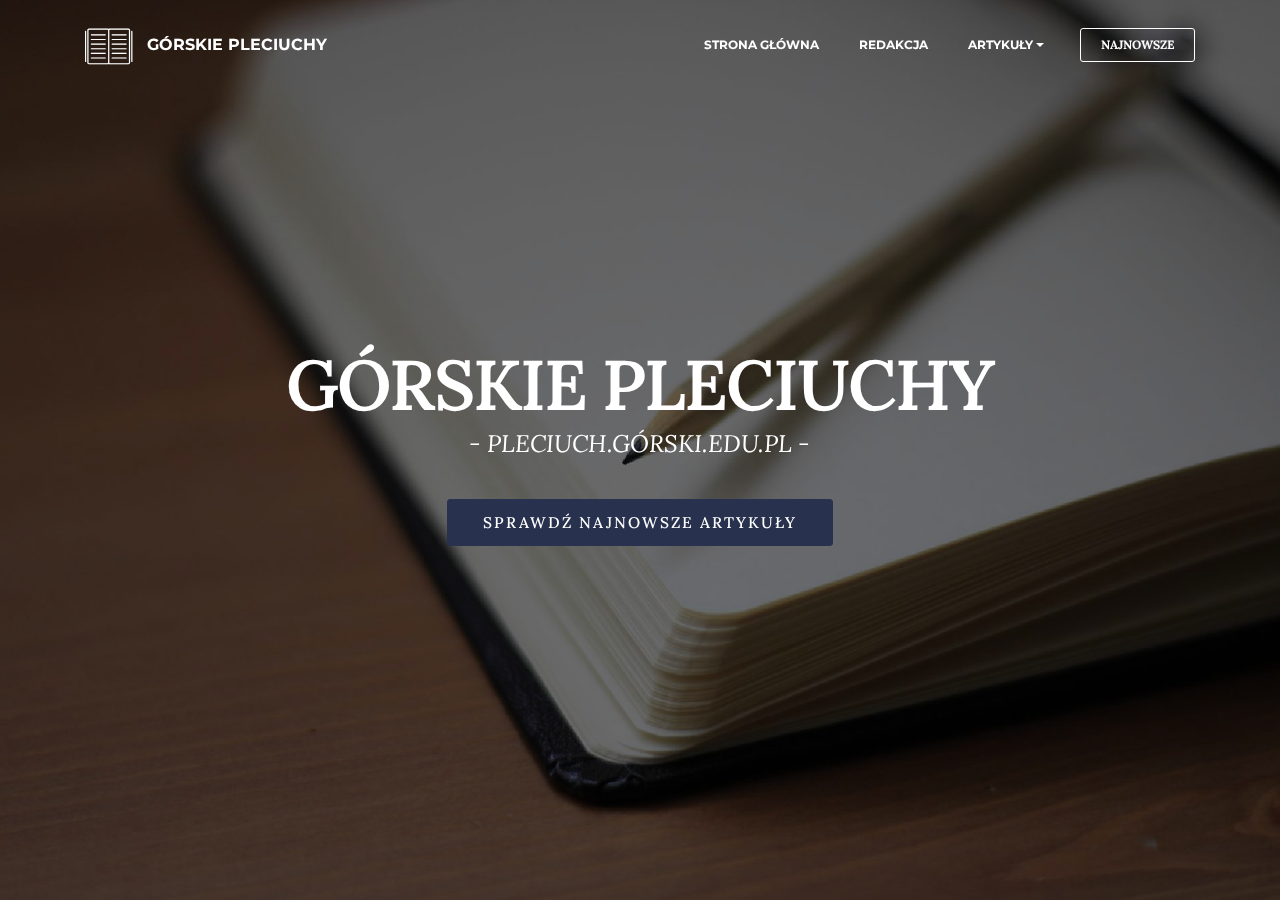
==== index.html @ 2f86f5f8 "create github pages" ====
<!DOCTYPE html>
<html>
<head>
  <!-- Site made with Mobirise Website Builder v3.11.1, https://mobirise.com -->
  <meta charset="UTF-8">
  <meta http-equiv="X-UA-Compatible" content="IE=edge">
  <meta name="generator" content="Mobirise v3.11.1, mobirise.com">
  <meta name="viewport" content="width=device-width, initial-scale=1">
  <link rel="shortcut icon" href="assets/images/kjnkj-okadka-128x181.png" type="image/x-icon">
  <meta name="description" content="">
  <title>Górskie Pleciuchy</title>
  <link rel="stylesheet" href="https://fonts.googleapis.com/css?family=Lora:400,700,400italic,700italic&amp;subset=latin">
  <link rel="stylesheet" href="https://fonts.googleapis.com/css?family=Montserrat:400,700">
  <link rel="stylesheet" href="https://fonts.googleapis.com/css?family=Raleway:100,100i,200,200i,300,300i,400,400i,500,500i,600,600i,700,700i,800,800i,900,900i">
  <link rel="stylesheet" href="assets/bootstrap-material-design-font/css/material.css">
  <link rel="stylesheet" href="assets/et-line-font-plugin/style.css">
  <link rel="stylesheet" href="assets/tether/tether.min.css">
  <link rel="stylesheet" href="assets/bootstrap/css/bootstrap.min.css">
  <link rel="stylesheet" href="assets/dropdown/css/style.css">
  <link rel="stylesheet" href="assets/animate.css/animate.min.css">
  <link rel="stylesheet" href="assets/theme/css/style.css">
  <link rel="stylesheet" href="assets/mobirise/css/mbr-additional.css" type="text/css">
  
  
  
</head>
<body>
<section id="menu-0">

    <nav class="navbar navbar-dropdown bg-color transparent navbar-fixed-top">
        <div class="container">

            <div class="mbr-table">
                <div class="mbr-table-cell">

                    <div class="navbar-brand">
                        <a href="index.html" class="etl-icon icon-book-open mbr-iconfont mbr-iconfont-menu navbar-logo"></a>
                        <a class="navbar-caption" href="index.html">GÓRSKIE PLECIUCHY</a>
                    </div>

                </div>
                <div class="mbr-table-cell">

                    <button class="navbar-toggler pull-xs-right hidden-md-up" type="button" data-toggle="collapse" data-target="#exCollapsingNavbar">
                        <div class="hamburger-icon"></div>
                    </button>

                    <ul class="nav-dropdown collapse pull-xs-right nav navbar-nav navbar-toggleable-sm" id="exCollapsingNavbar"><li class="nav-item"><a class="nav-link link" href="index.html">STRONA GŁÓWNA</a></li><li class="nav-item"><a class="nav-link link" href="index.html">REDAKCJA</a></li><li class="nav-item dropdown open"><a class="nav-link link dropdown-toggle" href="https://mobirise.com/" data-toggle="dropdown-submenu" aria-expanded="true">ARTYKUŁY</a><div class="dropdown-menu"><div class="dropdown open"><a class="dropdown-item dropdown-toggle" href="#" data-toggle="dropdown-submenu" aria-expanded="true">2017</a><div class="dropdown-menu dropdown-submenu"><a class="dropdown-item" href="styczen-2017.html">STYCZEŃ</a><a class="dropdown-item" href="kwiecien-2017.html">KWIECIEŃ</a></div></div></div></li><li class="nav-item nav-btn"><a class="nav-link btn btn-white btn-white-outline" href="kwiecien-2017.html">NAJNOWSZE</a></li></ul>
                    <button hidden="" class="navbar-toggler navbar-close" type="button" data-toggle="collapse" data-target="#exCollapsingNavbar">
                        <div class="close-icon"></div>
                    </button>

                </div>
            </div>

        </div>
    </nav>

</section>

<section class="engine"><a rel="external" href="https://mobirise.com">mobirise.com</a></section><section class="mbr-section mbr-section-hero mbr-section-full mbr-parallax-background mbr-after-navbar" id="header1-1" style="background-image: url(assets/images/mbr-1-2000x1333.jpg);">

    <div class="mbr-overlay" style="opacity: 0.5; background-color: rgb(0, 0, 0);"></div>

    <div class="mbr-table-cell">

        <div class="container">
            <div class="row">
                <div class="mbr-section col-md-10 col-md-offset-1 text-xs-center">

                    <h1 class="mbr-section-title display-1">GÓRSKIE PLECIUCHY</h1>
                    <p class="mbr-section-lead lead">- PLECIUCH.GÓRSKI.EDU.PL -</p>
                    <div class="mbr-section-btn"><a class="btn btn-lg btn-primary" href="kwiecien-2017.html">SPRAWDŹ NAJNOWSZE ARTYKUŁY</a> </div>
                </div>
            </div>
        </div>
    </div>

    

</section>


  <script src="assets/web/assets/jquery/jquery.min.js"></script>
  <script src="assets/tether/tether.min.js"></script>
  <script src="assets/bootstrap/js/bootstrap.min.js"></script>
  <script src="assets/smooth-scroll/SmoothScroll.js"></script>
  <script src="assets/dropdown/js/script.min.js"></script>
  <script src="assets/touchSwipe/jquery.touchSwipe.min.js"></script>
  <script src="assets/viewportChecker/jquery.viewportchecker.js"></script>
  <script src="assets/jarallax/jarallax.js"></script>
  <script src="assets/theme/js/script.js"></script>
  
  
  <input name="animation" type="hidden">
  </body>
</html>
---- assets/bootstrap-material-design-font/css/material.css ----
@font-face {
  font-family: 'Material-Design-Icons';
  src: url('../fonts/Material-Design-Icons.eot?3ocs8m');
  src: url('../fonts/Material-Design-Icons.eot?#iefix3ocs8m') format('embedded-opentype'), url('../fonts/Material-Design-Icons.woff?3ocs8m') format('woff'), url('../fonts/Material-Design-Icons.ttf?3ocs8m') format('truetype'), url('../fonts/Material-Design-Icons.svg?3ocs8m#Material-Design-Icons') format('svg');
  font-weight: normal;
  font-style: normal;
}
[class^="mdi-"],
[class*="mdi-"] {
  speak: none;
  display: inline-block;
  font-style: normal;
  font-variant:normal;
  font-weight:normal;
  /*font-size:24px;*/
  line-height:1;
  font-family:'Material-Design-Icons' !important;
  text-rendering: auto;
  
  -webkit-font-smoothing: antialiased;
  -moz-osx-font-smoothing: grayscale;
  -webkit-transform: translate(0, 0);
      -ms-transform: translate(0, 0);
          transform: translate(0, 0);
}
[class^="mdi-"]:before,
[class*="mdi-"]:before {
  display: inline-block;
  speak: none;
  text-decoration: inherit;
}
[class^="mdi-"].pull-left,
[class*="mdi-"].pull-left {
  margin-right: .3em;
}
[class^="mdi-"].pull-right,
[class*="mdi-"].pull-right {
  margin-left: .3em;
}
[class^="mdi-"].mdi-lg:before,
[class*="mdi-"].mdi-lg:before,
[class^="mdi-"].mdi-lg:after,
[class*="mdi-"].mdi-lg:after {
  font-size: 1.33333333em;
  line-height: 0.75em;
  vertical-align: -15%;
}
[class^="mdi-"].mdi-2x:before,
[class*="mdi-"].mdi-2x:before,
[class^="mdi-"].mdi-2x:after,
[class*="mdi-"].mdi-2x:after {
  font-size: 2em;
}
[class^="mdi-"].mdi-3x:before,
[class*="mdi-"].mdi-3x:before,
[class^="mdi-"].mdi-3x:after,
[class*="mdi-"].mdi-3x:after {
  font-size: 3em;
}
[class^="mdi-"].mdi-4x:before,
[class*="mdi-"].mdi-4x:before,
[class^="mdi-"].mdi-4x:after,
[class*="mdi-"].mdi-4x:after {
  font-size: 4em;
}
[class^="mdi-"].mdi-5x:before,
[class*="mdi-"].mdi-5x:before,
[class^="mdi-"].mdi-5x:after,
[class*="mdi-"].mdi-5x:after {
  font-size: 5em;
}
[class^="mdi-device-signal-cellular-"]:after,
[class^="mdi-device-battery-"]:after,
[class^="mdi-device-battery-charging-"]:after,
[class^="mdi-device-signal-cellular-connected-no-internet-"]:after,
[class^="mdi-device-signal-wifi-"]:after,
[class^="mdi-device-signal-wifi-statusbar-not-connected"]:after,
.mdi-device-network-wifi:after {
  opacity: .3;
  position: absolute;
  left: 0;
  top: 0;
  z-index: 1;
  display: inline-block;
  speak: none;
  text-decoration: inherit;
}
[class^="mdi-device-signal-cellular-"]:after {
  content: "\e758";
}
[class^="mdi-device-battery-"]:after {
  content: "\e735";
}
[class^="mdi-device-battery-charging-"]:after {
  content: "\e733";
}
[class^="mdi-device-signal-cellular-connected-no-internet-"]:after {
  content: "\e75d";
}
[class^="mdi-device-signal-wifi-"]:after,
.mdi-device-network-wifi:after {
  content: "\e765";
}
[class^="mdi-device-signal-wifi-statusbasr-not-connected"]:after {
  content: "\e8f7";
}
.mdi-device-signal-cellular-off:after,
.mdi-device-signal-cellular-null:after,
.mdi-device-signal-cellular-no-sim:after,
.mdi-device-signal-wifi-off:after,
.mdi-device-signal-wifi-4-bar:after,
.mdi-device-signal-cellular-4-bar:after,
.mdi-device-battery-alert:after,
.mdi-device-signal-cellular-connected-no-internet-4-bar:after,
.mdi-device-battery-std:after,
.mdi-device-battery-full .mdi-device-battery-unknown:after {
  content: "";
}
.mdi-fw {
  width: 1.28571429em;
  text-align: center;
}
.mdi-ul {
  padding-left: 0;
  margin-left: 2.14285714em;
  list-style-type: none;
}
.mdi-ul > li {
  position: relative;
}
.mdi-li {
  position: absolute;
  left: -2.14285714em;
  width: 2.14285714em;
  top: 0.14285714em;
  text-align: center;
}
.mdi-li.mdi-lg {
  left: -1.85714286em;
}
.mdi-border {
  padding: .2em .25em .15em;
  border: solid 0.08em #eeeeee;
  border-radius: .1em;
}
.mdi-spin {
  -webkit-animation: mdi-spin 2s infinite linear;
  animation: mdi-spin 2s infinite linear;
  -webkit-transform-origin: 50% 50%;
  -ms-transform-origin: 50% 50%;
      transform-origin: 50% 50%;
}
.mdi-pulse {
  -webkit-animation: mdi-spin 1s steps(8) infinite;
  animation: mdi-spin 1s steps(8) infinite;
  -webkit-transform-origin: 50% 50%;
  -ms-transform-origin: 50% 50%;
      transform-origin: 50% 50%;
}
@-webkit-keyframes mdi-spin {
  0% {
    -webkit-transform: rotate(0deg);
    transform: rotate(0deg);
  }
  100% {
    -webkit-transform: rotate(359deg);
    transform: rotate(359deg);
  }
}
@keyframes mdi-spin {
  0% {
    -webkit-transform: rotate(0deg);
    transform: rotate(0deg);
  }
  100% {
    -webkit-transform: rotate(359deg);
    transform: rotate(359deg);
  }
}
.mdi-rotate-90 {
  filter: progid:DXImageTransform.Microsoft.BasicImage(rotation=1);
  -webkit-transform: rotate(90deg);
  -ms-transform: rotate(90deg);
  transform: rotate(90deg);
}
.mdi-rotate-180 {
  filter: progid:DXImageTransform.Microsoft.BasicImage(rotation=2);
  -webkit-transform: rotate(180deg);
  -ms-transform: rotate(180deg);
  transform: rotate(180deg);
}
.mdi-rotate-270 {
  filter: progid:DXImageTransform.Microsoft.BasicImage(rotation=3);
  -webkit-transform: rotate(270deg);
  -ms-transform: rotate(270deg);
  transform: rotate(270deg);
}
.mdi-flip-horizontal {
  filter: progid:DXImageTransform.Microsoft.BasicImage(rotation=0, mirror=1);
  -webkit-transform: scale(-1, 1);
  -ms-transform: scale(-1, 1);
  transform: scale(-1, 1);
}
.mdi-flip-vertical {
  filter: progid:DXImageTransform.Microsoft.BasicImage(rotation=2, mirror=1);
  -webkit-transform: scale(1, -1);
  -ms-transform: scale(1, -1);
  transform: scale(1, -1);
}
:root .mdi-rotate-90,
:root .mdi-rotate-180,
:root .mdi-rotate-270,
:root .mdi-flip-horizontal,
:root .mdi-flip-vertical {
  -webkit-filter: none;
          filter: none;
}
.mdi-stack {
  position: relative;
  display: inline-block;
  width: 2em;
  height: 2em;
  line-height: 2em;
  vertical-align: middle;
}
.mdi-stack-1x,
.mdi-stack-2x {
  position: absolute;
  left: 0;
  width: 100%;
  text-align: center;
}
.mdi-stack-1x {
  line-height: inherit;
}
.mdi-stack-2x {
  font-size: 2em;
}
.mdi-inverse {
  color: #ffffff;
}
/* Start Icons */
.mdi-action-3d-rotation:before {
  content: "\e600";
}
.mdi-action-accessibility:before {
  content: "\e601";
}
.mdi-action-account-balance-wallet:before {
  content: "\e602";
}
.mdi-action-account-balance:before {
  content: "\e603";
}
.mdi-action-account-box:before {
  content: "\e604";
}
.mdi-action-account-child:before {
  content: "\e605";
}
.mdi-action-account-circle:before {
  content: "\e606";
}
.mdi-action-add-shopping-cart:before {
  content: "\e607";
}
.mdi-action-alarm-add:before {
  content: "\e608";
}
.mdi-action-alarm-off:before {
  content: "\e609";
}
.mdi-action-alarm-on:before {
  content: "\e60a";
}
.mdi-action-alarm:before {
  content: "\e60b";
}
.mdi-action-android:before {
  content: "\e60c";
}
.mdi-action-announcement:before {
  content: "\e60d";
}
.mdi-action-aspect-ratio:before {
  content: "\e60e";
}
.mdi-action-assessment:before {
  content: "\e60f";
}
.mdi-action-assignment-ind:before {
  content: "\e610";
}
.mdi-action-assignment-late:before {
  content: "\e611";
}
.mdi-action-assignment-return:before {
  content: "\e612";
}
.mdi-action-assignment-returned:before {
  content: "\e613";
}
.mdi-action-assignment-turned-in:before {
  content: "\e614";
}
.mdi-action-assignment:before {
  content: "\e615";
}
.mdi-action-autorenew:before {
  content: "\e616";
}
.mdi-action-backup:before {
  content: "\e617";
}
.mdi-action-book:before {
  content: "\e618";
}
.mdi-action-bookmark-outline:before {
  content: "\e619";
}
.mdi-action-bookmark:before {
  content: "\e61a";
}
.mdi-action-bug-report:before {
  content: "\e61b";
}
.mdi-action-cached:before {
  content: "\e61c";
}
.mdi-action-check-circle:before {
  content: "\e61d";
}
.mdi-action-class:before {
  content: "\e61e";
}
.mdi-action-credit-card:before {
  content: "\e61f";
}
.mdi-action-dashboard:before {
  content: "\e620";
}
.mdi-action-delete:before {
  content: "\e621";
}
.mdi-action-description:before {
  content: "\e622";
}
.mdi-action-dns:before {
  content: "\e623";
}
.mdi-action-done-all:before {
  content: "\e624";
}
.mdi-action-done:before {
  content: "\e625";
}
.mdi-action-event:before {
  content: "\e626";
}
.mdi-action-exit-to-app:before {
  content: "\e627";
}
.mdi-action-explore:before {
  content: "\e628";
}
.mdi-action-extension:before {
  content: "\e629";
}
.mdi-action-face-unlock:before {
  content: "\e62a";
}
.mdi-action-favorite-outline:before {
  content: "\e62b";
}
.mdi-action-favorite:before {
  content: "\e62c";
}
.mdi-action-find-in-page:before {
  content: "\e62d";
}
.mdi-action-find-replace:before {
  content: "\e62e";
}
.mdi-action-flip-to-back:before {
  content: "\e62f";
}
.mdi-action-flip-to-front:before {
  content: "\e630";
}
.mdi-action-get-app:before {
  content: "\e631";
}
.mdi-action-grade:before {
  content: "\e632";
}
.mdi-action-group-work:before {
  content: "\e633";
}
.mdi-action-help:before {
  content: "\e634";
}
.mdi-action-highlight-remove:before {
  content: "\e635";
}
.mdi-action-history:before {
  content: "\e636";
}
.mdi-action-home:before {
  content: "\e637";
}
.mdi-action-https:before {
  content: "\e638";
}
.mdi-action-info-outline:before {
  content: "\e639";
}
.mdi-action-info:before {
  content: "\e63a";
}
.mdi-action-input:before {
  content: "\e63b";
}
.mdi-action-invert-colors:before {
  content: "\e63c";
}
.mdi-action-label-outline:before {
  content: "\e63d";
}
.mdi-action-label:before {
  content: "\e63e";
}
.mdi-action-language:before {
  content: "\e63f";
}
.mdi-action-launch:before {
  content: "\e640";
}
.mdi-action-list:before {
  content: "\e641";
}
.mdi-action-lock-open:before {
  content: "\e642";
}
.mdi-action-lock-outline:before {
  content: "\e643";
}
.mdi-action-lock:before {
  content: "\e644";
}
.mdi-action-loyalty:before {
  content: "\e645";
}
.mdi-action-markunread-mailbox:before {
  content: "\e646";
}
.mdi-action-note-add:before {
  content: "\e647";
}
.mdi-action-open-in-browser:before {
  content: "\e648";
}
.mdi-action-open-in-new:before {
  content: "\e649";
}
.mdi-action-open-with:before {
  content: "\e64a";
}
.mdi-action-pageview:before {
  content: "\e64b";
}
.mdi-action-payment:before {
  content: "\e64c";
}
.mdi-action-perm-camera-mic:before {
  content: "\e64d";
}
.mdi-action-perm-contact-cal:before {
  content: "\e64e";
}
.mdi-action-perm-data-setting:before {
  content: "\e64f";
}
.mdi-action-perm-device-info:before {
  content: "\e650";
}
.mdi-action-perm-identity:before {
  content: "\e651";
}
.mdi-action-perm-media:before {
  content: "\e652";
}
.mdi-action-perm-phone-msg:before {
  content: "\e653";
}
.mdi-action-perm-scan-wifi:before {
  content: "\e654";
}
.mdi-action-picture-in-picture:before {
  content: "\e655";
}
.mdi-action-polymer:before {
  content: "\e656";
}
.mdi-action-print:before {
  content: "\e657";
}
.mdi-action-query-builder:before {
  content: "\e658";
}
.mdi-action-question-answer:before {
  content: "\e659";
}
.mdi-action-receipt:before {
  content: "\e65a";
}
.mdi-action-redeem:before {
  content: "\e65b";
}
.mdi-action-reorder:before {
  content: "\e65c";
}
.mdi-action-report-problem:before {
  content: "\e65d";
}
.mdi-action-restore:before {
  content: "\e65e";
}
.mdi-action-room:before {
  content: "\e65f";
}
.mdi-action-schedule:before {
  content: "\e660";
}
.mdi-action-search:before {
  content: "\e661";
}
.mdi-action-settings-applications:before {
  content: "\e662";
}
.mdi-action-settings-backup-restore:before {
  content: "\e663";
}
.mdi-action-settings-bluetooth:before {
  content: "\e664";
}
.mdi-action-settings-cell:before {
  content: "\e665";
}
.mdi-action-settings-display:before {
  content: "\e666";
}
.mdi-action-settings-ethernet:before {
  content: "\e667";
}
.mdi-action-settings-input-antenna:before {
  content: "\e668";
}
.mdi-action-settings-input-component:before {
  content: "\e669";
}
.mdi-action-settings-input-composite:before {
  content: "\e66a";
}
.mdi-action-settings-input-hdmi:before {
  content: "\e66b";
}
.mdi-action-settings-input-svideo:before {
  content: "\e66c";
}
.mdi-action-settings-overscan:before {
  content: "\e66d";
}
.mdi-action-settings-phone:before {
  content: "\e66e";
}
.mdi-action-settings-power:before {
  content: "\e66f";
}
.mdi-action-settings-remote:before {
  content: "\e670";
}
.mdi-action-settings-voice:before {
  content: "\e671";
}
.mdi-action-settings:before {
  content: "\e672";
}
.mdi-action-shop-two:before {
  content: "\e673";
}
.mdi-action-shop:before {
  content: "\e674";
}
.mdi-action-shopping-basket:before {
  content: "\e675";
}
.mdi-action-shopping-cart:before {
  content: "\e676";
}
.mdi-action-speaker-notes:before {
  content: "\e677";
}
.mdi-action-spellcheck:before {
  content: "\e678";
}
.mdi-action-star-rate:before {
  content: "\e679";
}
.mdi-action-stars:before {
  content: "\e67a";
}
.mdi-action-store:before {
  content: "\e67b";
}
.mdi-action-subject:before {
  content: "\e67c";
}
.mdi-action-supervisor-account:before {
  content: "\e67d";
}
.mdi-action-swap-horiz:before {
  content: "\e67e";
}
.mdi-action-swap-vert-circle:before {
  content: "\e67f";
}
.mdi-action-swap-vert:before {
  content: "\e680";
}
.mdi-action-system-update-tv:before {
  content: "\e681";
}
.mdi-action-tab-unselected:before {
  content: "\e682";
}
.mdi-action-tab:before {
  content: "\e683";
}
.mdi-action-theaters:before {
  content: "\e684";
}
.mdi-action-thumb-down:before {
  content: "\e685";
}
.mdi-action-thumb-up:before {
  content: "\e686";
}
.mdi-action-thumbs-up-down:before {
  content: "\e687";
}
.mdi-action-toc:before {
  content: "\e688";
}
.mdi-action-today:before {
  content: "\e689";
}
.mdi-action-track-changes:before {
  content: "\e68a";
}
.mdi-action-translate:before {
  content: "\e68b";
}
.mdi-action-trending-down:before {
  content: "\e68c";
}
.mdi-action-trending-neutral:before {
  content: "\e68d";
}
.mdi-action-trending-up:before {
  content: "\e68e";
}
.mdi-action-turned-in-not:before {
  content: "\e68f";
}
.mdi-action-turned-in:before {
  content: "\e690";
}
.mdi-action-verified-user:before {
  content: "\e691";
}
.mdi-action-view-agenda:before {
  content: "\e692";
}
.mdi-action-view-array:before {
  content: "\e693";
}
.mdi-action-view-carousel:before {
  content: "\e694";
}
.mdi-action-view-column:before {
  content: "\e695";
}
.mdi-action-view-day:before {
  content: "\e696";
}
.mdi-action-view-headline:before {
  content: "\e697";
}
.mdi-action-view-list:before {
  content: "\e698";
}
.mdi-action-view-module:before {
  content: "\e699";
}
.mdi-action-view-quilt:before {
  content: "\e69a";
}
.mdi-action-view-stream:before {
  content: "\e69b";
}
.mdi-action-view-week:before {
  content: "\e69c";
}
.mdi-action-visibility-off:before {
  content: "\e69d";
}
.mdi-action-visibility:before {
  content: "\e69e";
}
.mdi-action-wallet-giftcard:before {
  content: "\e69f";
}
.mdi-action-wallet-membership:before {
  content: "\e6a0";
}
.mdi-action-wallet-travel:before {
  content: "\e6a1";
}
.mdi-action-work:before {
  content: "\e6a2";
}
.mdi-alert-error:before {
  content: "\e6a3";
}
.mdi-alert-warning:before {
  content: "\e6a4";
}
.mdi-av-album:before {
  content: "\e6a5";
}
.mdi-av-closed-caption:before {
  content: "\e6a6";
}
.mdi-av-equalizer:before {
  content: "\e6a7";
}
.mdi-av-explicit:before {
  content: "\e6a8";
}
.mdi-av-fast-forward:before {
  content: "\e6a9";
}
.mdi-av-fast-rewind:before {
  content: "\e6aa";
}
.mdi-av-games:before {
  content: "\e6ab";
}
.mdi-av-hearing:before {
  content: "\e6ac";
}
.mdi-av-high-quality:before {
  content: "\e6ad";
}
.mdi-av-loop:before {
  content: "\e6ae";
}
.mdi-av-mic-none:before {
  content: "\e6af";
}
.mdi-av-mic-off:before {
  content: "\e6b0";
}
.mdi-av-mic:before {
  content: "\e6b1";
}
.mdi-av-movie:before {
  content: "\e6b2";
}
.mdi-av-my-library-add:before {
  content: "\e6b3";
}
.mdi-av-my-library-books:before {
  content: "\e6b4";
}
.mdi-av-my-library-music:before {
  content: "\e6b5";
}
.mdi-av-new-releases:before {
  content: "\e6b6";
}
.mdi-av-not-interested:before {
  content: "\e6b7";
}
.mdi-av-pause-circle-fill:before {
  content: "\e6b8";
}
.mdi-av-pause-circle-outline:before {
  content: "\e6b9";
}
.mdi-av-pause:before {
  content: "\e6ba";
}
.mdi-av-play-arrow:before {
  content: "\e6bb";
}
.mdi-av-play-circle-fill:before {
  content: "\e6bc";
}
.mdi-av-play-circle-outline:before {
  content: "\e6bd";
}
.mdi-av-play-shopping-bag:before {
  content: "\e6be";
}
.mdi-av-playlist-add:before {
  content: "\e6bf";
}
.mdi-av-queue-music:before {
  content: "\e6c0";
}
.mdi-av-queue:before {
  content: "\e6c1";
}
.mdi-av-radio:before {
  content: "\e6c2";
}
.mdi-av-recent-actors:before {
  content: "\e6c3";
}
.mdi-av-repeat-one:before {
  content: "\e6c4";
}
.mdi-av-repeat:before {
  content: "\e6c5";
}
.mdi-av-replay:before {
  content: "\e6c6";
}
.mdi-av-shuffle:before {
  content: "\e6c7";
}
.mdi-av-skip-next:before {
  content: "\e6c8";
}
.mdi-av-skip-previous:before {
  content: "\e6c9";
}
.mdi-av-snooze:before {
  content: "\e6ca";
}
.mdi-av-stop:before {
  content: "\e6cb";
}
.mdi-av-subtitles:before {
  content: "\e6cc";
}
.mdi-av-surround-sound:before {
  content: "\e6cd";
}
.mdi-av-timer:before {
  content: "\e6ce";
}
.mdi-av-video-collection:before {
  content: "\e6cf";
}
.mdi-av-videocam-off:before {
  content: "\e6d0";
}
.mdi-av-videocam:before {
  content: "\e6d1";
}
.mdi-av-volume-down:before {
  content: "\e6d2";
}
.mdi-av-volume-mute:before {
  content: "\e6d3";
}
.mdi-av-volume-off:before {
  content: "\e6d4";
}
.mdi-av-volume-up:before {
  content: "\e6d5";
}
.mdi-av-web:before {
  content: "\e6d6";
}
.mdi-communication-business:before {
  content: "\e6d7";
}
.mdi-communication-call-end:before {
  content: "\e6d8";
}
.mdi-communication-call-made:before {
  content: "\e6d9";
}
.mdi-communication-call-merge:before {
  content: "\e6da";
}
.mdi-communication-call-missed:before {
  content: "\e6db";
}
.mdi-communication-call-received:before {
  content: "\e6dc";
}
.mdi-communication-call-split:before {
  content: "\e6dd";
}
.mdi-communication-call:before {
  content: "\e6de";
}
.mdi-communication-chat:before {
  content: "\e6df";
}
.mdi-communication-clear-all:before {
  content: "\e6e0";
}
.mdi-communication-comment:before {
  content: "\e6e1";
}
.mdi-communication-contacts:before {
  content: "\e6e2";
}
.mdi-communication-dialer-sip:before {
  content: "\e6e3";
}
.mdi-communication-dialpad:before {
  content: "\e6e4";
}
.mdi-communication-dnd-on:before {
  content: "\e6e5";
}
.mdi-communication-email:before {
  content: "\e6e6";
}
.mdi-communication-forum:before {
  content: "\e6e7";
}
.mdi-communication-import-export:before {
  content: "\e6e8";
}
.mdi-communication-invert-colors-off:before {
  content: "\e6e9";
}
.mdi-communication-invert-colors-on:before {
  content: "\e6ea";
}
.mdi-communication-live-help:before {
  content: "\e6eb";
}
.mdi-communication-location-off:before {
  content: "\e6ec";
}
.mdi-communication-location-on:before {
  content: "\e6ed";
}
.mdi-communication-message:before {
  content: "\e6ee";
}
.mdi-communication-messenger:before {
  content: "\e6ef";
}
.mdi-communication-no-sim:before {
  content: "\e6f0";
}
.mdi-communication-phone:before {
  content: "\e6f1";
}
.mdi-communication-portable-wifi-off:before {
  content: "\e6f2";
}
.mdi-communication-quick-contacts-dialer:before {
  content: "\e6f3";
}
.mdi-communication-quick-contacts-mail:before {
  content: "\e6f4";
}
.mdi-communication-ring-volume:before {
  content: "\e6f5";
}
.mdi-communication-stay-current-landscape:before {
  content: "\e6f6";
}
.mdi-communication-stay-current-portrait:before {
  content: "\e6f7";
}
.mdi-communication-stay-primary-landscape:before {
  content: "\e6f8";
}
.mdi-communication-stay-primary-portrait:before {
  content: "\e6f9";
}
.mdi-communication-swap-calls:before {
  content: "\e6fa";
}
.mdi-communication-textsms:before {
  content: "\e6fb";
}
.mdi-communication-voicemail:before {
  content: "\e6fc";
}
.mdi-communication-vpn-key:before {
  content: "\e6fd";
}
.mdi-content-add-box:before {
  content: "\e6fe";
}
.mdi-content-add-circle-outline:before {
  content: "\e6ff";
}
.mdi-content-add-circle:before {
  content: "\e700";
}
.mdi-content-add:before {
  content: "\e701";
}
.mdi-content-archive:before {
  content: "\e702";
}
.mdi-content-backspace:before {
  content: "\e703";
}
.mdi-content-block:before {
  content: "\e704";
}
.mdi-content-clear:before {
  content: "\e705";
}
.mdi-content-content-copy:before {
  content: "\e706";
}
.mdi-content-content-cut:before {
  content: "\e707";
}
.mdi-content-content-paste:before {
  content: "\e708";
}
.mdi-content-create:before {
  content: "\e709";
}
.mdi-content-drafts:before {
  content: "\e70a";
}
.mdi-content-filter-list:before {
  content: "\e70b";
}
.mdi-content-flag:before {
  content: "\e70c";
}
.mdi-content-forward:before {
  content: "\e70d";
}
.mdi-content-gesture:before {
  content: "\e70e";
}
.mdi-content-inbox:before {
  content: "\e70f";
}
.mdi-content-link:before {
  content: "\e710";
}
.mdi-content-mail:before {
  content: "\e711";
}
.mdi-content-markunread:before {
  content: "\e712";
}
.mdi-content-redo:before {
  content: "\e713";
}
.mdi-content-remove-circle-outline:before {
  content: "\e714";
}
.mdi-content-remove-circle:before {
  content: "\e715";
}
.mdi-content-remove:before {
  content: "\e716";
}
.mdi-content-reply-all:before {
  content: "\e717";
}
.mdi-content-reply:before {
  content: "\e718";
}
.mdi-content-report:before {
  content: "\e719";
}
.mdi-content-save:before {
  content: "\e71a";
}
.mdi-content-select-all:before {
  content: "\e71b";
}
.mdi-content-send:before {
  content: "\e71c";
}
.mdi-content-sort:before {
  content: "\e71d";
}
.mdi-content-text-format:before {
  content: "\e71e";
}
.mdi-content-undo:before {
  content: "\e71f";
}
.mdi-editor-attach-file:before {
  content: "\e776";
}
.mdi-editor-attach-money:before {
  content: "\e777";
}
.mdi-editor-border-all:before {
  content: "\e778";
}
.mdi-editor-border-bottom:before {
  content: "\e779";
}
.mdi-editor-border-clear:before {
  content: "\e77a";
}
.mdi-editor-border-color:before {
  content: "\e77b";
}
.mdi-editor-border-horizontal:before {
  content: "\e77c";
}
.mdi-editor-border-inner:before {
  content: "\e77d";
}
.mdi-editor-border-left:before {
  content: "\e77e";
}
.mdi-editor-border-outer:before {
  content: "\e77f";
}
.mdi-editor-border-right:before {
  content: "\e780";
}
.mdi-editor-border-style:before {
  content: "\e781";
}
.mdi-editor-border-top:before {
  content: "\e782";
}
.mdi-editor-border-vertical:before {
  content: "\e783";
}
.mdi-editor-format-align-center:before {
  content: "\e784";
}
.mdi-editor-format-align-justify:before {
  content: "\e785";
}
.mdi-editor-format-align-left:before {
  content: "\e786";
}
.mdi-editor-format-align-right:before {
  content: "\e787";
}
.mdi-editor-format-bold:before {
  content: "\e788";
}
.mdi-editor-format-clear:before {
  content: "\e789";
}
.mdi-editor-format-color-fill:before {
  content: "\e78a";
}
.mdi-editor-format-color-reset:before {
  content: "\e78b";
}
.mdi-editor-format-color-text:before {
  content: "\e78c";
}
.mdi-editor-format-indent-decrease:before {
  content: "\e78d";
}
.mdi-editor-format-indent-increase:before {
  content: "\e78e";
}
.mdi-editor-format-italic:before {
  content: "\e78f";
}
.mdi-editor-format-line-spacing:before {
  content: "\e790";
}
.mdi-editor-format-list-bulleted:before {
  content: "\e791";
}
.mdi-editor-format-list-numbered:before {
  content: "\e792";
}
.mdi-editor-format-paint:before {
  content: "\e793";
}
.mdi-editor-format-quote:before {
  content: "\e794";
}
.mdi-editor-format-size:before {
  content: "\e795";
}
.mdi-editor-format-strikethrough:before {
  content: "\e796";
}
.mdi-editor-format-textdirection-l-to-r:before {
  content: "\e797";
}
.mdi-editor-format-textdirection-r-to-l:before {
  content: "\e798";
}
.mdi-editor-format-underline:before {
  content: "\e799";
}
.mdi-editor-functions:before {
  content: "\e79a";
}
.mdi-editor-insert-chart:before {
  content: "\e79b";
}
.mdi-editor-insert-comment:before {
  content: "\e79c";
}
.mdi-editor-insert-drive-file:before {
  content: "\e79d";
}
.mdi-editor-insert-emoticon:before {
  content: "\e79e";
}
.mdi-editor-insert-invitation:before {
  content: "\e79f";
}
.mdi-editor-insert-link:before {
  content: "\e7a0";
}
.mdi-editor-insert-photo:before {
  content: "\e7a1";
}
.mdi-editor-merge-type:before {
  content: "\e7a2";
}
.mdi-editor-mode-comment:before {
  content: "\e7a3";
}
.mdi-editor-mode-edit:before {
  content: "\e7a4";
}
.mdi-editor-publish:before {
  content: "\e7a5";
}
.mdi-editor-vertical-align-bottom:before {
  content: "\e7a6";
}
.mdi-editor-vertical-align-center:before {
  content: "\e7a7";
}
.mdi-editor-vertical-align-top:before {
  content: "\e7a8";
}
.mdi-editor-wrap-text:before {
  content: "\e7a9";
}
.mdi-file-attachment:before {
  content: "\e7aa";
}
.mdi-file-cloud-circle:before {
  content: "\e7ab";
}
.mdi-file-cloud-done:before {
  content: "\e7ac";
}
.mdi-file-cloud-download:before {
  content: "\e7ad";
}
.mdi-file-cloud-off:before {
  content: "\e7ae";
}
.mdi-file-cloud-queue:before {
  content: "\e7af";
}
.mdi-file-cloud-upload:before {
  content: "\e7b0";
}
.mdi-file-cloud:before {
  content: "\e7b1";
}
.mdi-file-file-download:before {
  content: "\e7b2";
}
.mdi-file-file-upload:before {
  content: "\e7b3";
}
.mdi-file-folder-open:before {
  content: "\e7b4";
}
.mdi-file-folder-shared:before {
  content: "\e7b5";
}
.mdi-file-folder:before {
  content: "\e7b6";
}
.mdi-device-access-alarm:before {
  content: "\e720";
}
.mdi-device-access-alarms:before {
  content: "\e721";
}
.mdi-device-access-time:before {
  content: "\e722";
}
.mdi-device-add-alarm:before {
  content: "\e723";
}
.mdi-device-airplanemode-off:before {
  content: "\e724";
}
.mdi-device-airplanemode-on:before {
  content: "\e725";
}
.mdi-device-battery-20:before {
  content: "\e726";
}
.mdi-device-battery-30:before {
  content: "\e727";
}
.mdi-device-battery-50:before {
  content: "\e728";
}
.mdi-device-battery-60:before {
  content: "\e729";
}
.mdi-device-battery-80:before {
  content: "\e72a";
}
.mdi-device-battery-90:before {
  content: "\e72b";
}
.mdi-device-battery-alert:before {
  content: "\e72c";
}
.mdi-device-battery-charging-20:before {
  content: "\e72d";
}
.mdi-device-battery-charging-30:before {
  content: "\e72e";
}
.mdi-device-battery-charging-50:before {
  content: "\e72f";
}
.mdi-device-battery-charging-60:before {
  content: "\e730";
}
.mdi-device-battery-charging-80:before {
  content: "\e731";
}
.mdi-device-battery-charging-90:before {
  content: "\e732";
}
.mdi-device-battery-charging-full:before {
  content: "\e733";
}
.mdi-device-battery-full:before {
  content: "\e734";
}
.mdi-device-battery-std:before {
  content: "\e735";
}
.mdi-device-battery-unknown:before {
  content: "\e736";
}
.mdi-device-bluetooth-connected:before {
  content: "\e737";
}
.mdi-device-bluetooth-disabled:before {
  content: "\e738";
}
.mdi-device-bluetooth-searching:before {
  content: "\e739";
}
.mdi-device-bluetooth:before {
  content: "\e73a";
}
.mdi-device-brightness-auto:before {
  content: "\e73b";
}
.mdi-device-brightness-high:before {
  content: "\e73c";
}
.mdi-device-brightness-low:before {
  content: "\e73d";
}
.mdi-device-brightness-medium:before {
  content: "\e73e";
}
.mdi-device-data-usage:before {
  content: "\e73f";
}
.mdi-device-developer-mode:before {
  content: "\e740";
}
.mdi-device-devices:before {
  content: "\e741";
}
.mdi-device-dvr:before {
  content: "\e742";
}
.mdi-device-gps-fixed:before {
  content: "\e743";
}
.mdi-device-gps-not-fixed:before {
  content: "\e744";
}
.mdi-device-gps-off:before {
  content: "\e745";
}
.mdi-device-location-disabled:before {
  content: "\e746";
}
.mdi-device-location-searching:before {
  content: "\e747";
}
.mdi-device-multitrack-audio:before {
  content: "\e748";
}
.mdi-device-network-cell:before {
  content: "\e749";
}
.mdi-device-network-wifi:before {
  content: "\e74a";
}
.mdi-device-nfc:before {
  content: "\e74b";
}
.mdi-device-now-wallpaper:before {
  content: "\e74c";
}
.mdi-device-now-widgets:before {
  content: "\e74d";
}
.mdi-device-screen-lock-landscape:before {
  content: "\e74e";
}
.mdi-device-screen-lock-portrait:before {
  content: "\e74f";
}
.mdi-device-screen-lock-rotation:before {
  content: "\e750";
}
.mdi-device-screen-rotation:before {
  content: "\e751";
}
.mdi-device-sd-storage:before {
  content: "\e752";
}
.mdi-device-settings-system-daydream:before {
  content: "\e753";
}
.mdi-device-signal-cellular-0-bar:before {
  content: "\e754";
}
.mdi-device-signal-cellular-1-bar:before {
  content: "\e755";
}
.mdi-device-signal-cellular-2-bar:before {
  content: "\e756";
}
.mdi-device-signal-cellular-3-bar:before {
  content: "\e757";
}
.mdi-device-signal-cellular-4-bar:before {
  content: "\e758";
}
.mdi-signal-wifi-statusbar-connected-no-internet-after:before {
  content: "\e8f6";
}
.mdi-device-signal-cellular-connected-no-internet-0-bar:before {
  content: "\e759";
}
.mdi-device-signal-cellular-connected-no-internet-1-bar:before {
  content: "\e75a";
}
.mdi-device-signal-cellular-connected-no-internet-2-bar:before {
  content: "\e75b";
}
.mdi-device-signal-cellular-connected-no-internet-3-bar:before {
  content: "\e75c";
}
.mdi-device-signal-cellular-connected-no-internet-4-bar:before {
  content: "\e75d";
}
.mdi-device-signal-cellular-no-sim:before {
  content: "\e75e";
}
.mdi-device-signal-cellular-null:before {
  content: "\e75f";
}
.mdi-device-signal-cellular-off:before {
  content: "\e760";
}
.mdi-device-signal-wifi-0-bar:before {
  content: "\e761";
}
.mdi-device-signal-wifi-1-bar:before {
  content: "\e762";
}
.mdi-device-signal-wifi-2-bar:before {
  content: "\e763";
}
.mdi-device-signal-wifi-3-bar:before {
  content: "\e764";
}
.mdi-device-signal-wifi-4-bar:before {
  content: "\e765";
}
.mdi-device-signal-wifi-off:before {
  content: "\e766";
}
.mdi-device-signal-wifi-statusbar-1-bar:before {
  content: "\e767";
}
.mdi-device-signal-wifi-statusbar-2-bar:before {
  content: "\e768";
}
.mdi-device-signal-wifi-statusbar-3-bar:before {
  content: "\e769";
}
.mdi-device-signal-wifi-statusbar-4-bar:before {
  content: "\e76a";
}
.mdi-device-signal-wifi-statusbar-connected-no-internet-:before {
  content: "\e76b";
}
.mdi-device-signal-wifi-statusbar-connected-no-internet:before {
  content: "\e76f";
}
.mdi-device-signal-wifi-statusbar-connected-no-internet-2:before {
  content: "\e76c";
}
.mdi-device-signal-wifi-statusbar-connected-no-internet-3:before {
  content: "\e76d";
}
.mdi-device-signal-wifi-statusbar-connected-no-internet-4:before {
  content: "\e76e";
}
.mdi-signal-wifi-statusbar-not-connected-after:before {
  content: "\e8f7";
}
.mdi-device-signal-wifi-statusbar-not-connected:before {
  content: "\e770";
}
.mdi-device-signal-wifi-statusbar-null:before {
  content: "\e771";
}
.mdi-device-storage:before {
  content: "\e772";
}
.mdi-device-usb:before {
  content: "\e773";
}
.mdi-device-wifi-lock:before {
  content: "\e774";
}
.mdi-device-wifi-tethering:before {
  content: "\e775";
}
.mdi-hardware-cast-connected:before {
  content: "\e7b7";
}
.mdi-hardware-cast:before {
  content: "\e7b8";
}
.mdi-hardware-computer:before {
  content: "\e7b9";
}
.mdi-hardware-desktop-mac:before {
  content: "\e7ba";
}
.mdi-hardware-desktop-windows:before {
  content: "\e7bb";
}
.mdi-hardware-dock:before {
  content: "\e7bc";
}
.mdi-hardware-gamepad:before {
  content: "\e7bd";
}
.mdi-hardware-headset-mic:before {
  content: "\e7be";
}
.mdi-hardware-headset:before {
  content: "\e7bf";
}
.mdi-hardware-keyboard-alt:before {
  content: "\e7c0";
}
.mdi-hardware-keyboard-arrow-down:before {
  content: "\e7c1";
}
.mdi-hardware-keyboard-arrow-left:before {
  content: "\e7c2";
}
.mdi-hardware-keyboard-arrow-right:before {
  content: "\e7c3";
}
.mdi-hardware-keyboard-arrow-up:before {
  content: "\e7c4";
}
.mdi-hardware-keyboard-backspace:before {
  content: "\e7c5";
}
.mdi-hardware-keyboard-capslock:before {
  content: "\e7c6";
}
.mdi-hardware-keyboard-control:before {
  content: "\e7c7";
}
.mdi-hardware-keyboard-hide:before {
  content: "\e7c8";
}
.mdi-hardware-keyboard-return:before {
  content: "\e7c9";
}
.mdi-hardware-keyboard-tab:before {
  content: "\e7ca";
}
.mdi-hardware-keyboard-voice:before {
  content: "\e7cb";
}
.mdi-hardware-keyboard:before {
  content: "\e7cc";
}
.mdi-hardware-laptop-chromebook:before {
  content: "\e7cd";
}
.mdi-hardware-laptop-mac:before {
  content: "\e7ce";
}
.mdi-hardware-laptop-windows:before {
  content: "\e7cf";
}
.mdi-hardware-laptop:before {
  content: "\e7d0";
}
.mdi-hardware-memory:before {
  content: "\e7d1";
}
.mdi-hardware-mouse:before {
  content: "\e7d2";
}
.mdi-hardware-phone-android:before {
  content: "\e7d3";
}
.mdi-hardware-phone-iphone:before {
  content: "\e7d4";
}
.mdi-hardware-phonelink-off:before {
  content: "\e7d5";
}
.mdi-hardware-phonelink:before {
  content: "\e7d6";
}
.mdi-hardware-security:before {
  content: "\e7d7";
}
.mdi-hardware-sim-card:before {
  content: "\e7d8";
}
.mdi-hardware-smartphone:before {
  content: "\e7d9";
}
.mdi-hardware-speaker:before {
  content: "\e7da";
}
.mdi-hardware-tablet-android:before {
  content: "\e7db";
}
.mdi-hardware-tablet-mac:before {
  content: "\e7dc";
}
.mdi-hardware-tablet:before {
  content: "\e7dd";
}
.mdi-hardware-tv:before {
  content: "\e7de";
}
.mdi-hardware-watch:before {
  content: "\e7df";
}
.mdi-image-add-to-photos:before {
  content: "\e7e0";
}
.mdi-image-adjust:before {
  content: "\e7e1";
}
.mdi-image-assistant-photo:before {
  content: "\e7e2";
}
.mdi-image-audiotrack:before {
  content: "\e7e3";
}
.mdi-image-blur-circular:before {
  content: "\e7e4";
}
.mdi-image-blur-linear:before {
  content: "\e7e5";
}
.mdi-image-blur-off:before {
  content: "\e7e6";
}
.mdi-image-blur-on:before {
  content: "\e7e7";
}
.mdi-image-brightness-1:before {
  content: "\e7e8";
}
.mdi-image-brightness-2:before {
  content: "\e7e9";
}
.mdi-image-brightness-3:before {
  content: "\e7ea";
}
.mdi-image-brightness-4:before {
  content: "\e7eb";
}
.mdi-image-brightness-5:before {
  content: "\e7ec";
}
.mdi-image-brightness-6:before {
  content: "\e7ed";
}
.mdi-image-brightness-7:before {
  content: "\e7ee";
}
.mdi-image-brush:before {
  content: "\e7ef";
}
.mdi-image-camera-alt:before {
  content: "\e7f0";
}
.mdi-image-camera-front:before {
  content: "\e7f1";
}
.mdi-image-camera-rear:before {
  content: "\e7f2";
}
.mdi-image-camera-roll:before {
  content: "\e7f3";
}
.mdi-image-camera:before {
  content: "\e7f4";
}
.mdi-image-center-focus-strong:before {
  content: "\e7f5";
}
.mdi-image-center-focus-weak:before {
  content: "\e7f6";
}
.mdi-image-collections:before {
  content: "\e7f7";
}
.mdi-image-color-lens:before {
  content: "\e7f8";
}
.mdi-image-colorize:before {
  content: "\e7f9";
}
.mdi-image-compare:before {
  content: "\e7fa";
}
.mdi-image-control-point-duplicate:before {
  content: "\e7fb";
}
.mdi-image-control-point:before {
  content: "\e7fc";
}
.mdi-image-crop-3-2:before {
  content: "\e7fd";
}
.mdi-image-crop-5-4:before {
  content: "\e7fe";
}
.mdi-image-crop-7-5:before {
  content: "\e7ff";
}
.mdi-image-crop-16-9:before {
  content: "\e800";
}
.mdi-image-crop-din:before {
  content: "\e801";
}
.mdi-image-crop-free:before {
  content: "\e802";
}
.mdi-image-crop-landscape:before {
  content: "\e803";
}
.mdi-image-crop-original:before {
  content: "\e804";
}
.mdi-image-crop-portrait:before {
  content: "\e805";
}
.mdi-image-crop-square:before {
  content: "\e806";
}
.mdi-image-crop:before {
  content: "\e807";
}
.mdi-image-dehaze:before {
  content: "\e808";
}
.mdi-image-details:before {
  content: "\e809";
}
.mdi-image-edit:before {
  content: "\e80a";
}
.mdi-image-exposure-minus-1:before {
  content: "\e80b";
}
.mdi-image-exposure-minus-2:before {
  content: "\e80c";
}
.mdi-image-exposure-plus-1:before {
  content: "\e80d";
}
.mdi-image-exposure-plus-2:before {
  content: "\e80e";
}
.mdi-image-exposure-zero:before {
  content: "\e80f";
}
.mdi-image-exposure:before {
  content: "\e810";
}
.mdi-image-filter-1:before {
  content: "\e811";
}
.mdi-image-filter-2:before {
  content: "\e812";
}
.mdi-image-filter-3:before {
  content: "\e813";
}
.mdi-image-filter-4:before {
  content: "\e814";
}
.mdi-image-filter-5:before {
  content: "\e815";
}
.mdi-image-filter-6:before {
  content: "\e816";
}
.mdi-image-filter-7:before {
  content: "\e817";
}
.mdi-image-filter-8:before {
  content: "\e818";
}
.mdi-image-filter-9-plus:before {
  content: "\e819";
}
.mdi-image-filter-9:before {
  content: "\e81a";
}
.mdi-image-filter-b-and-w:before {
  content: "\e81b";
}
.mdi-image-filter-center-focus:before {
  content: "\e81c";
}
.mdi-image-filter-drama:before {
  content: "\e81d";
}
.mdi-image-filter-frames:before {
  content: "\e81e";
}
.mdi-image-filter-hdr:before {
  content: "\e81f";
}
.mdi-image-filter-none:before {
  content: "\e820";
}
.mdi-image-filter-tilt-shift:before {
  content: "\e821";
}
.mdi-image-filter-vintage:before {
  content: "\e822";
}
.mdi-image-filter:before {
  content: "\e823";
}
.mdi-image-flare:before {
  content: "\e824";
}
.mdi-image-flash-auto:before {
  content: "\e825";
}
.mdi-image-flash-off:before {
  content: "\e826";
}
.mdi-image-flash-on:before {
  content: "\e827";
}
.mdi-image-flip:before {
  content: "\e828";
}
.mdi-image-gradient:before {
  content: "\e829";
}
.mdi-image-grain:before {
  content: "\e82a";
}
.mdi-image-grid-off:before {
  content: "\e82b";
}
.mdi-image-grid-on:before {
  content: "\e82c";
}
.mdi-image-hdr-off:before {
  content: "\e82d";
}
.mdi-image-hdr-on:before {
  content: "\e82e";
}
.mdi-image-hdr-strong:before {
  content: "\e82f";
}
.mdi-image-hdr-weak:before {
  content: "\e830";
}
.mdi-image-healing:before {
  content: "\e831";
}
.mdi-image-image-aspect-ratio:before {
  content: "\e832";
}
.mdi-image-image:before {
  content: "\e833";
}
.mdi-image-iso:before {
  content: "\e834";
}
.mdi-image-landscape:before {
  content: "\e835";
}
.mdi-image-leak-add:before {
  content: "\e836";
}
.mdi-image-leak-remove:before {
  content: "\e837";
}
.mdi-image-lens:before {
  content: "\e838";
}
.mdi-image-looks-3:before {
  content: "\e839";
}
.mdi-image-looks-4:before {
  content: "\e83a";
}
.mdi-image-looks-5:before {
  content: "\e83b";
}
.mdi-image-looks-6:before {
  content: "\e83c";
}
.mdi-image-looks-one:before {
  content: "\e83d";
}
.mdi-image-looks-two:before {
  content: "\e83e";
}
.mdi-image-looks:before {
  content: "\e83f";
}
.mdi-image-loupe:before {
  content: "\e840";
}
.mdi-image-movie-creation:before {
  content: "\e841";
}
.mdi-image-nature-people:before {
  content: "\e842";
}
.mdi-image-nature:before {
  content: "\e843";
}
.mdi-image-navigate-before:before {
  content: "\e844";
}
.mdi-image-navigate-next:before {
  content: "\e845";
}
.mdi-image-palette:before {
  content: "\e846";
}
.mdi-image-panorama-fisheye:before {
  content: "\e847";
}
.mdi-image-panorama-horizontal:before {
  content: "\e848";
}
.mdi-image-panorama-vertical:before {
  content: "\e849";
}
.mdi-image-panorama-wide-angle:before {
  content: "\e84a";
}
.mdi-image-panorama:before {
  content: "\e84b";
}
.mdi-image-photo-album:before {
  content: "\e84c";
}
.mdi-image-photo-camera:before {
  content: "\e84d";
}
.mdi-image-photo-library:before {
  content: "\e84e";
}
.mdi-image-photo:before {
  content: "\e84f";
}
.mdi-image-portrait:before {
  content: "\e850";
}
.mdi-image-remove-red-eye:before {
  content: "\e851";
}
.mdi-image-rotate-left:before {
  content: "\e852";
}
.mdi-image-rotate-right:before {
  content: "\e853";
}
.mdi-image-slideshow:before {
  content: "\e854";
}
.mdi-image-straighten:before {
  content: "\e855";
}
.mdi-image-style:before {
  content: "\e856";
}
.mdi-image-switch-camera:before {
  content: "\e857";
}
.mdi-image-switch-video:before {
  content: "\e858";
}
.mdi-image-tag-faces:before {
  content: "\e859";
}
.mdi-image-texture:before {
  content: "\e85a";
}
.mdi-image-timelapse:before {
  content: "\e85b";
}
.mdi-image-timer-3:before {
  content: "\e85c";
}
.mdi-image-timer-10:before {
  content: "\e85d";
}
.mdi-image-timer-auto:before {
  content: "\e85e";
}
.mdi-image-timer-off:before {
  content: "\e85f";
}
.mdi-image-timer:before {
  content: "\e860";
}
.mdi-image-tonality:before {
  content: "\e861";
}
.mdi-image-transform:before {
  content: "\e862";
}
.mdi-image-tune:before {
  content: "\e863";
}
.mdi-image-wb-auto:before {
  content: "\e864";
}
.mdi-image-wb-cloudy:before {
  content: "\e865";
}
.mdi-image-wb-incandescent:before {
  content: "\e866";
}
.mdi-image-wb-irradescent:before {
  content: "\e867";
}
.mdi-image-wb-sunny:before {
  content: "\e868";
}
.mdi-maps-beenhere:before {
  content: "\e869";
}
.mdi-maps-directions-bike:before {
  content: "\e86a";
}
.mdi-maps-directions-bus:before {
  content: "\e86b";
}
.mdi-maps-directions-car:before {
  content: "\e86c";
}
.mdi-maps-directions-ferry:before {
  content: "\e86d";
}
.mdi-maps-directions-subway:before {
  content: "\e86e";
}
.mdi-maps-directions-train:before {
  content: "\e86f";
}
.mdi-maps-directions-transit:before {
  content: "\e870";
}
.mdi-maps-directions-walk:before {
  content: "\e871";
}
.mdi-maps-directions:before {
  content: "\e872";
}
.mdi-maps-flight:before {
  content: "\e873";
}
.mdi-maps-hotel:before {
  content: "\e874";
}
.mdi-maps-layers-clear:before {
  content: "\e875";
}
.mdi-maps-layers:before {
  content: "\e876";
}
.mdi-maps-local-airport:before {
  content: "\e877";
}
.mdi-maps-local-atm:before {
  content: "\e878";
}
.mdi-maps-local-attraction:before {
  content: "\e879";
}
.mdi-maps-local-bar:before {
  content: "\e87a";
}
.mdi-maps-local-cafe:before {
  content: "\e87b";
}
.mdi-maps-local-car-wash:before {
  content: "\e87c";
}
.mdi-maps-local-convenience-store:before {
  content: "\e87d";
}
.mdi-maps-local-drink:before {
  content: "\e87e";
}
.mdi-maps-local-florist:before {
  content: "\e87f";
}
.mdi-maps-local-gas-station:before {
  content: "\e880";
}
.mdi-maps-local-grocery-store:before {
  content: "\e881";
}
.mdi-maps-local-hospital:before {
  content: "\e882";
}
.mdi-maps-local-hotel:before {
  content: "\e883";
}
.mdi-maps-local-laundry-service:before {
  content: "\e884";
}
.mdi-maps-local-library:before {
  content: "\e885";
}
.mdi-maps-local-mall:before {
  content: "\e886";
}
.mdi-maps-local-movies:before {
  content: "\e887";
}
.mdi-maps-local-offer:before {
  content: "\e888";
}
.mdi-maps-local-parking:before {
  content: "\e889";
}
.mdi-maps-local-pharmacy:before {
  content: "\e88a";
}
.mdi-maps-local-phone:before {
  content: "\e88b";
}
.mdi-maps-local-pizza:before {
  content: "\e88c";
}
.mdi-maps-local-play:before {
  content: "\e88d";
}
.mdi-maps-local-post-office:before {
  content: "\e88e";
}
.mdi-maps-local-print-shop:before {
  content: "\e88f";
}
.mdi-maps-local-restaurant:before {
  content: "\e890";
}
.mdi-maps-local-see:before {
  content: "\e891";
}
.mdi-maps-local-shipping:before {
  content: "\e892";
}
.mdi-maps-local-taxi:before {
  content: "\e893";
}
.mdi-maps-location-history:before {
  content: "\e894";
}
.mdi-maps-map:before {
  content: "\e895";
}
.mdi-maps-my-location:before {
  content: "\e896";
}
.mdi-maps-navigation:before {
  content: "\e897";
}
.mdi-maps-pin-drop:before {
  content: "\e898";
}
.mdi-maps-place:before {
  content: "\e899";
}
.mdi-maps-rate-review:before {
  content: "\e89a";
}
.mdi-maps-restaurant-menu:before {
  content: "\e89b";
}
.mdi-maps-satellite:before {
  content: "\e89c";
}
.mdi-maps-store-mall-directory:before {
  content: "\e89d";
}
.mdi-maps-terrain:before {
  content: "\e89e";
}
.mdi-maps-traffic:before {
  content: "\e89f";
}
.mdi-navigation-apps:before {
  content: "\e8a0";
}
.mdi-navigation-arrow-back:before {
  content: "\e8a1";
}
.mdi-navigation-arrow-drop-down-circle:before {
  content: "\e8a2";
}
.mdi-navigation-arrow-drop-down:before {
  content: "\e8a3";
}
.mdi-navigation-arrow-drop-up:before {
  content: "\e8a4";
}
.mdi-navigation-arrow-forward:before {
  content: "\e8a5";
}
.mdi-navigation-cancel:before {
  content: "\e8a6";
}
.mdi-navigation-check:before {
  content: "\e8a7";
}
.mdi-navigation-chevron-left:before {
  content: "\e8a8";
}
.mdi-navigation-chevron-right:before {
  content: "\e8a9";
}
.mdi-navigation-close:before {
  content: "\e8aa";
}
.mdi-navigation-expand-less:before {
  content: "\e8ab";
}
.mdi-navigation-expand-more:before {
  content: "\e8ac";
}
.mdi-navigation-fullscreen-exit:before {
  content: "\e8ad";
}
.mdi-navigation-fullscreen:before {
  content: "\e8ae";
}
.mdi-navigation-menu:before {
  content: "\e8af";
}
.mdi-navigation-more-horiz:before {
  content: "\e8b0";
}
.mdi-navigation-more-vert:before {
  content: "\e8b1";
}
.mdi-navigation-refresh:before {
  content: "\e8b2";
}
.mdi-navigation-unfold-less:before {
  content: "\e8b3";
}
.mdi-navigation-unfold-more:before {
  content: "\e8b4";
}
.mdi-notification-adb:before {
  content: "\e8b5";
}
.mdi-notification-bluetooth-audio:before {
  content: "\e8b6";
}
.mdi-notification-disc-full:before {
  content: "\e8b7";
}
.mdi-notification-dnd-forwardslash:before {
  content: "\e8b8";
}
.mdi-notification-do-not-disturb:before {
  content: "\e8b9";
}
.mdi-notification-drive-eta:before {
  content: "\e8ba";
}
.mdi-notification-event-available:before {
  content: "\e8bb";
}
.mdi-notification-event-busy:before {
  content: "\e8bc";
}
.mdi-notification-event-note:before {
  content: "\e8bd";
}
.mdi-notification-folder-special:before {
  content: "\e8be";
}
.mdi-notification-mms:before {
  content: "\e8bf";
}
.mdi-notification-more:before {
  content: "\e8c0";
}
.mdi-notification-network-locked:before {
  content: "\e8c1";
}
.mdi-notification-phone-bluetooth-speaker:before {
  content: "\e8c2";
}
.mdi-notification-phone-forwarded:before {
  content: "\e8c3";
}
.mdi-notification-phone-in-talk:before {
  content: "\e8c4";
}
.mdi-notification-phone-locked:before {
  content: "\e8c5";
}
.mdi-notification-phone-missed:before {
  content: "\e8c6";
}
.mdi-notification-phone-paused:before {
  content: "\e8c7";
}
.mdi-notification-play-download:before {
  content: "\e8c8";
}
.mdi-notification-play-install:before {
  content: "\e8c9";
}
.mdi-notification-sd-card:before {
  content: "\e8ca";
}
.mdi-notification-sim-card-alert:before {
  content: "\e8cb";
}
.mdi-notification-sms-failed:before {
  content: "\e8cc";
}
.mdi-notification-sms:before {
  content: "\e8cd";
}
.mdi-notification-sync-disabled:before {
  content: "\e8ce";
}
.mdi-notification-sync-problem:before {
  content: "\e8cf";
}
.mdi-notification-sync:before {
  content: "\e8d0";
}
.mdi-notification-system-update:before {
  content: "\e8d1";
}
.mdi-notification-tap-and-play:before {
  content: "\e8d2";
}
.mdi-notification-time-to-leave:before {
  content: "\e8d3";
}
.mdi-notification-vibration:before {
  content: "\e8d4";
}
.mdi-notification-voice-chat:before {
  content: "\e8d5";
}
.mdi-notification-vpn-lock:before {
  content: "\e8d6";
}
.mdi-social-cake:before {
  content: "\e8d7";
}
.mdi-social-domain:before {
  content: "\e8d8";
}
.mdi-social-group-add:before {
  content: "\e8d9";
}
.mdi-social-group:before {
  content: "\e8da";
}
.mdi-social-location-city:before {
  content: "\e8db";
}
.mdi-social-mood:before {
  content: "\e8dc";
}
.mdi-social-notifications-none:before {
  content: "\e8dd";
}
.mdi-social-notifications-off:before {
  content: "\e8de";
}
.mdi-social-notifications-on:before {
  content: "\e8df";
}
.mdi-social-notifications-paused:before {
  content: "\e8e0";
}
.mdi-social-notifications:before {
  content: "\e8e1";
}
.mdi-social-pages:before {
  content: "\e8e2";
}
.mdi-social-party-mode:before {
  content: "\e8e3";
}
.mdi-social-people-outline:before {
  content: "\e8e4";
}
.mdi-social-people:before {
  content: "\e8e5";
}
.mdi-social-person-add:before {
  content: "\e8e6";
}
.mdi-social-person-outline:before {
  content: "\e8e7";
}
.mdi-social-person:before {
  content: "\e8e8";
}
.mdi-social-plus-one:before {
  content: "\e8e9";
}
.mdi-social-poll:before {
  content: "\e8ea";
}
.mdi-social-public:before {
  content: "\e8eb";
}
.mdi-social-school:before {
  content: "\e8ec";
}
.mdi-social-share:before {
  content: "\e8ed";
}
.mdi-social-whatshot:before {
  content: "\e8ee";
}
.mdi-toggle-check-box-outline-blank:before {
  content: "\e8ef";
}
.mdi-toggle-check-box:before {
  content: "\e8f0";
}
.mdi-toggle-radio-button-off:before {
  content: "\e8f1";
}
.mdi-toggle-radio-button-on:before {
  content: "\e8f2";
}
.mdi-toggle-star-half:before {
  content: "\e8f3";
}
.mdi-toggle-star-outline:before {
  content: "\e8f4";
}
.mdi-toggle-star:before {
  content: "\e8f5";
}
---- assets/et-line-font-plugin/style.css ----
@font-face {
	font-family: 'et-line';
	src:url('fonts/et-line.eot');
	src:url('fonts/et-line.eot?#iefix') format('embedded-opentype'),
		url('fonts/et-line.woff') format('woff'),
		url('fonts/et-line.ttf') format('truetype'),
		url('fonts/et-line.svg#et-line') format('svg');
	font-weight: normal;
	font-style: normal;
}

/* Use the following CSS code if you want to use data attributes for inserting your icons */
.etl-icon, [data-icon]:before {
	font-family: 'et-line';
	content: attr(data-icon);
	speak: none;
	font-weight: normal;
	font-variant: normal;
	text-transform: none;
	line-height: 1;
	-webkit-font-smoothing: antialiased;
	-moz-osx-font-smoothing: grayscale;
	display:inline-block;
}

/* Use the following CSS code if you want to have a class per icon */
/*
Instead of a list of all class selectors,
you can use the generic selector below, but it's slower:
[class*="icon-"] {
*/
.icon-mobile, .icon-laptop, .icon-desktop, .icon-tablet, .icon-phone, .icon-document, .icon-documents, .icon-search, .icon-clipboard, .icon-newspaper, .icon-notebook, .icon-book-open, .icon-browser, .icon-calendar, .icon-presentation, .icon-picture, .icon-pictures, .icon-video, .icon-camera, .icon-printer, .icon-toolbox, .icon-briefcase, .icon-wallet, .icon-gift, .icon-bargraph, .icon-grid, .icon-expand, .icon-focus, .icon-edit, .icon-adjustments, .icon-ribbon, .icon-hourglass, .icon-lock, .icon-megaphone, .icon-shield, .icon-trophy, .icon-flag, .icon-map, .icon-puzzle, .icon-basket, .icon-envelope, .icon-streetsign, .icon-telescope, .icon-gears, .icon-key, .icon-paperclip, .icon-attachment, .icon-pricetags, .icon-lightbulb, .icon-layers, .icon-pencil, .icon-tools, .icon-tools-2, .icon-scissors, .icon-paintbrush, .icon-magnifying-glass, .icon-circle-compass, .icon-linegraph, .icon-mic, .icon-strategy, .icon-beaker, .icon-caution, .icon-recycle, .icon-anchor, .icon-profile-male, .icon-profile-female, .icon-bike, .icon-wine, .icon-hotairballoon, .icon-globe, .icon-genius, .icon-map-pin, .icon-dial, .icon-chat, .icon-heart, .icon-cloud, .icon-upload, .icon-download, .icon-target, .icon-hazardous, .icon-piechart, .icon-speedometer, .icon-global, .icon-compass, .icon-lifesaver, .icon-clock, .icon-aperture, .icon-quote, .icon-scope, .icon-alarmclock, .icon-refresh, .icon-happy, .icon-sad, .icon-facebook, .icon-twitter, .icon-googleplus, .icon-rss, .icon-tumblr, .icon-linkedin, .icon-dribbble {
	font-family: 'et-line';
	speak: none;
	font-style: normal;
	font-weight: normal;
	font-variant: normal;
	text-transform: none;
	line-height: 1;
	-webkit-font-smoothing: antialiased;
	-moz-osx-font-smoothing: grayscale;
	display:inline-block;
}
.icon-mobile:before {
	content: "\e000";
}
.icon-laptop:before {
	content: "\e001";
}
.icon-desktop:before {
	content: "\e002";
}
.icon-tablet:before {
	content: "\e003";
}
.icon-phone:before {
	content: "\e004";
}
.icon-document:before {
	content: "\e005";
}
.icon-documents:before {
	content: "\e006";
}
.icon-search:before {
	content: "\e007";
}
.icon-clipboard:before {
	content: "\e008";
}
.icon-newspaper:before {
	content: "\e009";
}
.icon-notebook:before {
	content: "\e00a";
}
.icon-book-open:before {
	content: "\e00b";
}
.icon-browser:before {
	content: "\e00c";
}
.icon-calendar:before {
	content: "\e00d";
}
.icon-presentation:before {
	content: "\e00e";
}
.icon-picture:before {
	content: "\e00f";
}
.icon-pictures:before {
	content: "\e010";
}
.icon-video:before {
	content: "\e011";
}
.icon-camera:before {
	content: "\e012";
}
.icon-printer:before {
	content: "\e013";
}
.icon-toolbox:before {
	content: "\e014";
}
.icon-briefcase:before {
	content: "\e015";
}
.icon-wallet:before {
	content: "\e016";
}
.icon-gift:before {
	content: "\e017";
}
.icon-bargraph:before {
	content: "\e018";
}
.icon-grid:before {
	content: "\e019";
}
.icon-expand:before {
	content: "\e01a";
}
.icon-focus:before {
	content: "\e01b";
}
.icon-edit:before {
	content: "\e01c";
}
.icon-adjustments:before {
	content: "\e01d";
}
.icon-ribbon:before {
	content: "\e01e";
}
.icon-hourglass:before {
	content: "\e01f";
}
.icon-lock:before {
	content: "\e020";
}
.icon-megaphone:before {
	content: "\e021";
}
.icon-shield:before {
	content: "\e022";
}
.icon-trophy:before {
	content: "\e023";
}
.icon-flag:before {
	content: "\e024";
}
.icon-map:before {
	content: "\e025";
}
.icon-puzzle:before {
	content: "\e026";
}
.icon-basket:before {
	content: "\e027";
}
.icon-envelope:before {
	content: "\e028";
}
.icon-streetsign:before {
	content: "\e029";
}
.icon-telescope:before {
	content: "\e02a";
}
.icon-gears:before {
	content: "\e02b";
}
.icon-key:before {
	content: "\e02c";
}
.icon-paperclip:before {
	content: "\e02d";
}
.icon-attachment:before {
	content: "\e02e";
}
.icon-pricetags:before {
	content: "\e02f";
}
.icon-lightbulb:before {
	content: "\e030";
}
.icon-layers:before {
	content: "\e031";
}
.icon-pencil:before {
	content: "\e032";
}
.icon-tools:before {
	content: "\e033";
}
.icon-tools-2:before {
	content: "\e034";
}
.icon-scissors:before {
	content: "\e035";
}
.icon-paintbrush:before {
	content: "\e036";
}
.icon-magnifying-glass:before {
	content: "\e037";
}
.icon-circle-compass:before {
	content: "\e038";
}
.icon-linegraph:before {
	content: "\e039";
}
.icon-mic:before {
	content: "\e03a";
}
.icon-strategy:before {
	content: "\e03b";
}
.icon-beaker:before {
	content: "\e03c";
}
.icon-caution:before {
	content: "\e03d";
}
.icon-recycle:before {
	content: "\e03e";
}
.icon-anchor:before {
	content: "\e03f";
}
.icon-profile-male:before {
	content: "\e040";
}
.icon-profile-female:before {
	content: "\e041";
}
.icon-bike:before {
	content: "\e042";
}
.icon-wine:before {
	content: "\e043";
}
.icon-hotairballoon:before {
	content: "\e044";
}
.icon-globe:before {
	content: "\e045";
}
.icon-genius:before {
	content: "\e046";
}
.icon-map-pin:before {
	content: "\e047";
}
.icon-dial:before {
	content: "\e048";
}
.icon-chat:before {
	content: "\e049";
}
.icon-heart:before {
	content: "\e04a";
}
.icon-cloud:before {
	content: "\e04b";
}
.icon-upload:before {
	content: "\e04c";
}
.icon-download:before {
	content: "\e04d";
}
.icon-target:before {
	content: "\e04e";
}
.icon-hazardous:before {
	content: "\e04f";
}
.icon-piechart:before {
	content: "\e050";
}
.icon-speedometer:before {
	content: "\e051";
}
.icon-global:before {
	content: "\e052";
}
.icon-compass:before {
	content: "\e053";
}
.icon-lifesaver:before {
	content: "\e054";
}
.icon-clock:before {
	content: "\e055";
}
.icon-aperture:before {
	content: "\e056";
}
.icon-quote:before {
	content: "\e057";
}
.icon-scope:before {
	content: "\e058";
}
.icon-alarmclock:before {
	content: "\e059";
}
.icon-refresh:before {
	content: "\e05a";
}
.icon-happy:before {
	content: "\e05b";
}
.icon-sad:before {
	content: "\e05c";
}
.icon-facebook:before {
	content: "\e05d";
}
.icon-twitter:before {
	content: "\e05e";
}
.icon-googleplus:before {
	content: "\e05f";
}
.icon-rss:before {
	content: "\e060";
}
.icon-tumblr:before {
	content: "\e061";
}
.icon-linkedin:before {
	content: "\e062";
}
.icon-dribbble:before {
	content: "\e063";
}
---- assets/dropdown/css/style.css ----
.navbar-dropdown {
  left: 0;
  padding: 0;
  position: absolute;
  right: 0;
  top: 0;
  transition: all 0.45s ease;
  z-index: 1030; }
  .navbar-dropdown .navbar-brand {
    float: none;
    font-size: 0;
    padding: 1.25rem 0;
    position: relative;
    transition: padding 0.25s ease;
    white-space: nowrap; }
    .navbar-dropdown .navbar-brand::before {
      content: "";
      display: inline-block;
      height: 100%;
      vertical-align: middle; }
  .navbar-dropdown .navbar-logo,
  .navbar-dropdown .navbar-caption {
    display: inline-block;
    vertical-align: middle; }
  .navbar-dropdown .navbar-logo {
    margin-right: 0.8rem;
    transition: margin 0.3s ease-in-out; }
    .navbar-dropdown .navbar-logo img {
      height: 3.125rem;
      transition: all 0.3s ease-in-out; }
  .navbar-dropdown .mbr-table-cell {
    height: 5.625rem; }
  .navbar-dropdown .navbar-caption {
    font-family: "Montserrat";
    font-size: 1rem;
    font-weight: 700;
    white-space: normal; }
    .navbar-dropdown .navbar-caption, .navbar-dropdown .navbar-caption:hover {
      color: inherit;
      text-decoration: none; }
  .navbar-dropdown.navbar-fixed-top {
    position: fixed; }
  .navbar-dropdown.bg-color.transparent {
    background: none !important; }
  .navbar-dropdown.navbar-short .navbar-brand {
    padding: 0.625rem 0; }
  .navbar-dropdown.navbar-short .navbar-logo {
    margin-right: 0.5rem; }
    .navbar-dropdown.navbar-short .navbar-logo img {
      height: 2.375rem; }
  .navbar-dropdown.navbar-short .mbr-table-cell {
    height: 3.625rem; }
  .navbar-dropdown .navbar-close {
    left: 0.6875rem;
    position: fixed;
    top: 0.75rem;
    z-index: 1000; }
  .navbar-dropdown.opened {
    background: none !important; }
    .navbar-dropdown.opened .navbar-brand,
    .navbar-dropdown.opened .navbar-toggler {
      display: none; }
  .navbar-dropdown .hamburger-icon {
    content: "";
    width: 16px;
    -webkit-box-shadow: 0 -6px 0 1px,0 0 0 1px,0 6px 0 1px;
    -moz-box-shadow: 0 -6px 0 1px,0 0 0 1px,0 6px 0 1px;
    box-shadow: 0 -6px 0 1px,0 0 0 1px,0 6px 0 1px; }
  .navbar-dropdown .close-icon {
    position: relative;
    width: 21px;
    height: 21px;
    overflow: hidden; }
    .navbar-dropdown .close-icon::before, .navbar-dropdown .close-icon::after {
      content: '';
      position: absolute;
      height: 2px;
      width: 100%;
      top: 50%;
      left: 0;
      margin-top: -1px; }
    .navbar-dropdown .close-icon::before {
      transform: rotate(45deg);
      -ms-transform: rotate(45deg);
      -webkit-transform: rotate(45deg); }
    .navbar-dropdown .close-icon::after {
      transform: rotate(-45deg);
      -ms-transform: rotate(-45deg);
      -webkit-transform: rotate(-45deg); }

.dropdown-menu .dropdown-toggle[data-toggle="dropdown-submenu"]::after {
  border-bottom: 0.35em solid transparent;
  border-left: 0.35em solid;
  border-right: 0;
  border-top: 0.35em solid transparent;
  margin-left: 0.3rem; }

.dropdown-menu .dropdown-item:focus {
  outline: 0; }

.nav-dropdown {
  display: table !important;
  font-family: "Montserrat";
  font-size: 0.75rem;
  font-weight: 700;
  height: auto !important; }
  .nav-dropdown .nav-item {
    display: table-cell;
    float: none;
    vertical-align: middle; }
  .nav-dropdown .nav-btn {
    padding-left: 1rem; }
  .nav-dropdown .link {
    margin: 1.667em;
    padding: 0;
    transition: color .2s ease-in-out; }
    .nav-dropdown .link.dropdown-toggle {
      margin-right: 2.583em; }
      .nav-dropdown .link.dropdown-toggle::after {
        margin-left: .25rem;
        border-top: 0.35em solid;
        border-right: 0.35em solid transparent;
        border-left: 0.35em solid transparent;
        border-bottom: 0; }
      .nav-dropdown .link.dropdown-toggle::after {
        display: block;
        margin-top: -0.1667em;
        position: absolute;
        right: 1.3333em;
        top: 50%; }
      .nav-dropdown .link.dropdown-toggle[aria-expanded="true"] {
        margin: 0;
        padding: 1.667em 2.583em 1.667em 1.667em; }
  .nav-dropdown .link::after,
  .nav-dropdown .dropdown-item::after {
    color: inherit; }
  .nav-dropdown .btn {
    font-size: 0.75rem;
    font-weight: 700;
    letter-spacing: 0;
    margin-bottom: 0;
    padding-left: 1.25rem;
    padding-right: 1.25rem; }
  .nav-dropdown .dropdown-menu {
    border-radius: 0;
    border: 0;
    left: 0;
    margin: 0;
    padding-bottom: 1.25rem;
    padding-top: 1.25rem; }
  .nav-dropdown .dropdown-submenu {
    left: 100%;
    margin-left: 0.125rem;
    margin-top: -1.25rem;
    top: 0; }
  .nav-dropdown .dropdown-item {
    font-size: 0.8125rem;
    font-weight: 500;
    line-height: 2;
    padding: 0.3846em 4.615em 0.3846em 1.5385em;
    position: relative;
    transition: color .2s ease-in-out, background-color .2s ease-in-out; }
    .nav-dropdown .dropdown-item::after {
      margin-top: -0.3077em;
      position: absolute;
      right: 1.1538em;
      top: 50%; }
    .nav-dropdown .dropdown-item:focus, .nav-dropdown .dropdown-item:hover {
      background: none; }

@media (max-width: 767px) {
  .nav-dropdown.navbar-toggleable-sm {
    bottom: 0;
    display: none;
    left: 0;
    overflow-x: hidden;
    position: fixed;
    top: 0;
    transform: translateX(-100%);
    -ms-transform: translateX(-100%);
    -webkit-transform: translateX(-100%);
    width: 18.75rem;
    z-index: 999; } }
.nav-dropdown.navbar-toggleable-xl {
  bottom: 0;
  display: none;
  left: 0;
  overflow-x: hidden;
  position: fixed;
  top: 0;
  transform: translateX(-100%);
  -ms-transform: translateX(-100%);
  -webkit-transform: translateX(-100%);
  width: 18.75rem;
  z-index: 999; }

.nav-dropdown-sm {
  display: block !important;
  overflow-x: hidden;
  overflow: auto;
  padding-top: 3.875rem; }
  .nav-dropdown-sm::after {
    content: "";
    display: block;
    height: 3rem;
    width: 100%; }
  .nav-dropdown-sm.collapse.in ~ .navbar-close {
    display: block !important; }
  .nav-dropdown-sm.collapsing, .nav-dropdown-sm.collapse.in {
    transform: translateX(0);
    -ms-transform: translateX(0);
    -webkit-transform: translateX(0);
    transition: all 0.25s ease-out;
    -webkit-transition: all 0.25s ease-out; }
  .nav-dropdown-sm.collapsing[aria-expanded="false"] {
    transform: translateX(-100%);
    -ms-transform: translateX(-100%);
    -webkit-transform: translateX(-100%); }
  .nav-dropdown-sm .nav-item {
    display: block;
    margin-left: 0 !important;
    padding-left: 0; }
  .nav-dropdown-sm .link,
  .nav-dropdown-sm .dropdown-item {
    border-top: 1px dotted rgba(255, 255, 255, 0.1);
    font-size: 0.8125rem;
    line-height: 1.6;
    margin: 0 !important;
    padding: 0.875rem 2.4rem 0.875rem 1.5625rem !important;
    position: relative;
    white-space: normal; }
    .nav-dropdown-sm .link:focus, .nav-dropdown-sm .link:hover,
    .nav-dropdown-sm .dropdown-item:focus,
    .nav-dropdown-sm .dropdown-item:hover {
      background: rgba(0, 0, 0, 0.2) !important; }
  .nav-dropdown-sm .nav-btn {
    position: relative;
    padding: 1.5625rem 1.5625rem 0 1.5625rem; }
    .nav-dropdown-sm .nav-btn::before {
      border-top: 1px dotted rgba(255, 255, 255, 0.1);
      content: "";
      left: 0;
      position: absolute;
      top: 0;
      width: 100%; }
    .nav-dropdown-sm .nav-btn + .nav-btn {
      padding-top: 0.625rem; }
      .nav-dropdown-sm .nav-btn + .nav-btn::before {
        display: none; }
  .nav-dropdown-sm .btn {
    padding: 0.625rem 0; }
  .nav-dropdown-sm .dropdown-toggle::after {
    position: absolute;
    right: 1.25rem;
    top: 50%;
    margin-top: -0.154em; }
  .nav-dropdown-sm .dropdown-toggle[data-toggle="dropdown-submenu"]::after {
    margin-left: .25rem;
    border-top: 0.35em solid;
    border-right: 0.35em solid transparent;
    border-left: 0.35em solid transparent;
    border-bottom: 0; }
  .nav-dropdown-sm .dropdown-toggle[data-toggle="dropdown-submenu"][aria-expanded="true"]::after {
    border-top: 0;
    border-right: 0.35em solid transparent;
    border-left: 0.35em solid transparent;
    border-bottom: 0.35em solid; }
  .nav-dropdown-sm .dropdown-menu {
    margin: 0;
    padding: 0;
    position: relative;
    top: 0;
    left: 0;
    width: 100%;
    border: 0;
    float: none;
    border-radius: 0;
    background: none; }

.is-builder .nav-dropdown.collapsing {
  transition: none !important; }

/*# sourceMappingURL=style.css.map */
---- assets/mobirise/css/mbr-additional.css ----
@import url(https://fonts.googleapis.com/css?family=Lora:400,700);
@import url(https://fonts.googleapis.com/css?family=Raleway:400,300,700);



body,
input,
textarea,
.mbr-company .list-group-text {
  font-family: 'Raleway', sans-serif;
}
.mbr-footer-content li,
.mbr-footer .mbr-contacts li {
  font-family: 'Raleway', sans-serif;
}
.btn,
.alert,
h1,
h2,
h3,
h4,
h5,
h6,
.h1,
.h2,
.h3,
.h4,
.h5,
.h6,
.display-1,
.display-2,
.display-3,
.display-4,
.mbr-figure .mbr-figure-caption,
.mbr-gallery-title,
.mbr-map [data-state-details],
.mbr-price {
  font-family: 'Lora', serif;
}
.mbr-footer-content h1,
.mbr-footer .mbr-contacts h1,
.mbr-footer-content h2,
.mbr-footer .mbr-contacts h2,
.mbr-footer-content h3,
.mbr-footer .mbr-contacts h3,
.mbr-footer-content h4,
.mbr-footer .mbr-contacts h4,
.mbr-footer-content p strong,
.mbr-footer .mbr-contacts p strong,
.mbr-footer-content strong,
.mbr-footer .mbr-contacts strong {
  font-family: 'Lora', serif;
}
.btn-sm,
.lead a,
.lead blockquote,
.mbr-section-subtitle,
.mbr-section-hero .mbr-section-lead,
.mbr-cards .card-subtitle,
.mbr-testimonial .card-block {
  font-family: 'Lora', serif;
}
.mbr-author-name {
  font-family: 'Lora', serif;
}
.mbr-author-desc {
  font-family: 'Lora', serif;
}
.mbr-plan-title {
  font-family: 'Lora', serif;
}
.mbr-plan-subtitle,
.mbr-plan-price-desc {
  font-family: 'Lora', serif;
}
.bg-primary {
  background-color: #28324e !important;
}
.bg-success {
  background-color: #41a85f !important;
}
.bg-info {
  background-color: #7e9b9f !important;
}
.bg-warning {
  background-color: #f3c649 !important;
}
.bg-danger {
  background-color: #f28281 !important;
}
.btn-primary {
  background-color: #28324e;
  border-color: #28324e;
  color: #ffffff;
}
.btn-primary:hover,
.btn-primary:focus,
.btn-primary.focus,
.btn-primary:active,
.btn-primary.active {
  color: #ffffff;
  background-color: #0e121b;
  border-color: #0e121b;
}
.btn-primary.disabled,
.btn-primary:disabled {
  color: #ffffff !important;
  background-color: #0e121b !important;
  border-color: #0e121b !important;
}
.btn-secondary {
  background-color: #bfcecb;
  border-color: #bfcecb;
  color: #ffffff;
}
.btn-secondary:hover,
.btn-secondary:focus,
.btn-secondary.focus,
.btn-secondary:active,
.btn-secondary.active {
  color: #ffffff;
  background-color: #94ada8;
  border-color: #94ada8;
}
.btn-secondary.disabled,
.btn-secondary:disabled {
  color: #ffffff !important;
  background-color: #94ada8 !important;
  border-color: #94ada8 !important;
}
.btn-info {
  background-color: #7e9b9f;
  border-color: #7e9b9f;
  color: #ffffff;
}
.btn-info:hover,
.btn-info:focus,
.btn-info.focus,
.btn-info:active,
.btn-info.active {
  color: #ffffff;
  background-color: #597478;
  border-color: #597478;
}
.btn-info.disabled,
.btn-info:disabled {
  color: #ffffff !important;
  background-color: #597478 !important;
  border-color: #597478 !important;
}
.btn-success {
  background-color: #41a85f;
  border-color: #41a85f;
  color: #ffffff;
}
.btn-success:hover,
.btn-success:focus,
.btn-success.focus,
.btn-success:active,
.btn-success.active {
  color: #ffffff;
  background-color: #2c7140;
  border-color: #2c7140;
}
.btn-success.disabled,
.btn-success:disabled {
  color: #ffffff !important;
  background-color: #2c7140 !important;
  border-color: #2c7140 !important;
}
.btn-warning {
  background-color: #f3c649;
  border-color: #f3c649;
  color: #ffffff;
}
.btn-warning:hover,
.btn-warning:focus,
.btn-warning.focus,
.btn-warning:active,
.btn-warning.active {
  color: #ffffff;
  background-color: #e1a90f;
  border-color: #e1a90f;
}
.btn-warning.disabled,
.btn-warning:disabled {
  color: #ffffff !important;
  background-color: #e1a90f !important;
  border-color: #e1a90f !important;
}
.btn-danger {
  background-color: #f28281;
  border-color: #f28281;
  color: #ffffff;
}
.btn-danger:hover,
.btn-danger:focus,
.btn-danger.focus,
.btn-danger:active,
.btn-danger.active {
  color: #ffffff;
  background-color: #eb3d3c;
  border-color: #eb3d3c;
}
.btn-danger.disabled,
.btn-danger:disabled {
  color: #ffffff !important;
  background-color: #eb3d3c !important;
  border-color: #eb3d3c !important;
}
.btn-primary-outline {
  background: none;
  border-color: #05070b;
  color: #05070b;
}
.btn-primary-outline:hover,
.btn-primary-outline:focus,
.btn-primary-outline.focus,
.btn-primary-outline:active,
.btn-primary-outline.active {
  color: #ffffff;
  background-color: #28324e;
  border-color: #28324e;
}
.btn-primary-outline.disabled,
.btn-primary-outline:disabled {
  color: #ffffff !important;
  background-color: #28324e !important;
  border-color: #28324e !important;
}
.btn-secondary-outline {
  background: none;
  border-color: #85a29c;
  color: #85a29c;
}
.btn-secondary-outline:hover,
.btn-secondary-outline:focus,
.btn-secondary-outline.focus,
.btn-secondary-outline:active,
.btn-secondary-outline.active {
  color: #ffffff;
  background-color: #bfcecb;
  border-color: #bfcecb;
}
.btn-secondary-outline.disabled,
.btn-secondary-outline:disabled {
  color: #ffffff !important;
  background-color: #bfcecb !important;
  border-color: #bfcecb !important;
}
.btn-info-outline {
  background: none;
  border-color: #4e6669;
  color: #4e6669;
}
.btn-info-outline:hover,
.btn-info-outline:focus,
.btn-info-outline.focus,
.btn-info-outline:active,
.btn-info-outline.active {
  color: #ffffff;
  background-color: #7e9b9f;
  border-color: #7e9b9f;
}
.btn-info-outline.disabled,
.btn-info-outline:disabled {
  color: #ffffff !important;
  background-color: #7e9b9f !important;
  border-color: #7e9b9f !important;
}
.btn-success-outline {
  background: none;
  border-color: #255e35;
  color: #255e35;
}
.btn-success-outline:hover,
.btn-success-outline:focus,
.btn-success-outline.focus,
.btn-success-outline:active,
.btn-success-outline.active {
  color: #ffffff;
  background-color: #41a85f;
  border-color: #41a85f;
}
.btn-success-outline.disabled,
.btn-success-outline:disabled {
  color: #ffffff !important;
  background-color: #41a85f !important;
  border-color: #41a85f !important;
}
.btn-warning-outline {
  background: none;
  border-color: #c9970d;
  color: #c9970d;
}
.btn-warning-outline:hover,
.btn-warning-outline:focus,
.btn-warning-outline.focus,
.btn-warning-outline:active,
.btn-warning-outline.active {
  color: #ffffff;
  background-color: #f3c649;
  border-color: #f3c649;
}
.btn-warning-outline.disabled,
.btn-warning-outline:disabled {
  color: #ffffff !important;
  background-color: #f3c649 !important;
  border-color: #f3c649 !important;
}
.btn-danger-outline {
  background: none;
  border-color: #e82625;
  color: #e82625;
}
.btn-danger-outline:hover,
.btn-danger-outline:focus,
.btn-danger-outline.focus,
.btn-danger-outline:active,
.btn-danger-outline.active {
  color: #ffffff;
  background-color: #f28281;
  border-color: #f28281;
}
.btn-danger-outline.disabled,
.btn-danger-outline:disabled {
  color: #ffffff !important;
  background-color: #f28281 !important;
  border-color: #f28281 !important;
}
.text-primary {
  color: #28324e !important;
}
.text-success {
  color: #41a85f !important;
}
.text-info {
  color: #7e9b9f !important;
}
.text-warning {
  color: #f3c649 !important;
}
.text-danger {
  color: #f28281 !important;
}
.alert-success {
  background-color: #41a85f;
}
.alert-info {
  background-color: #7e9b9f;
}
.alert-warning {
  background-color: #f3c649;
}
.alert-danger {
  background-color: #f28281;
}
.btn-social {
  border-color: #28324e;
}
.btn-social:hover {
  background: #28324e;
}
.mbr-company .list-group-item.active .list-group-text {
  color: #28324e;
}
.mbr-footer p a,
.mbr-footer ul a {
  color: #28324e;
}
.mbr-footer-content li::before,
.mbr-footer .mbr-contacts li::before {
  background: #28324e;
}
.mbr-footer-content li a:hover,
.mbr-footer .mbr-contacts li a:hover {
  color: #28324e;
}
.lead a,
.lead a:hover {
  color: #28324e;
}
.lead blockquote {
  border-color: #28324e;
}
.mbr-plan-header.bg-primary .mbr-plan-subtitle,
.mbr-plan-header.bg-primary .mbr-plan-price-desc {
  color: #94a1c8;
}
.mbr-plan-header.bg-success .mbr-plan-subtitle,
.mbr-plan-header.bg-success .mbr-plan-price-desc {
  color: #93d5a6;
}
.mbr-plan-header.bg-info .mbr-plan-subtitle,
.mbr-plan-header.bg-info .mbr-plan-price-desc {
  color: #c7d4d5;
}
.mbr-plan-header.bg-warning .mbr-plan-subtitle,
.mbr-plan-header.bg-warning .mbr-plan-price-desc {
  color: #ffffff;
}
.mbr-plan-header.bg-danger .mbr-plan-subtitle,
.mbr-plan-header.bg-danger .mbr-plan-price-desc {
  color: #ffffff;
}
.mbr-small-footer a,
.mbr-gallery-filter li:hover {
  color: #28324e;
}
.scrollToTop_wraper {
  opacity: 0 !important;
}
#menu-0 .hide-buttons .nav-btn {
  display: none !important;
}
#menu-0 .navbar-caption {
  color: #ffffff;
}
#menu-0 .navbar-toggler {
  color: #ffffff;
}
#menu-0 .close-icon::before,
#menu-0 .close-icon::after {
  background-color: #ffffff;
}
#menu-0 .link,
#menu-0 .dropdown-item {
  color: #ffffff;
}
#menu-0 .link {
  font-size: 0.75rem;
}
#menu-0 .dropdown-item,
#menu-0 .nav-dropdown-sm .link {
  font-size: 0.812rem;
}
#menu-0 .link:hover,
#menu-0 .dropdown-item:hover,
#menu-0 .link:focus,
#menu-0 .dropdown-item:focus {
  color: #28324e;
}
#menu-0 .link[aria-expanded="true"],
#menu-0 .dropdown-menu {
  background: #27713d;
}
#menu-0 .nav-dropdown-sm .link:focus,
#menu-0 .nav-dropdown-sm .link:hover,
#menu-0 .nav-dropdown-sm .dropdown-item:focus,
#menu-0 .nav-dropdown-sm .dropdown-item:hover {
  background: #308c4b!important;
}
#menu-0 .navbar,
#menu-0 .nav-dropdown-sm,
#menu-0 .nav-dropdown-sm .link[aria-expanded="true"],
#menu-0 .nav-dropdown-sm .dropdown-menu {
  background: #349751;
}
#menu-0 .bg-color.transparent .link {
  color: #ffffff;
  transition: none;
}
#menu-0 .bg-color.transparent.opened .link {
  transition: color 0.2s ease-in-out;
}
#menu-0 .bg-color.transparent.opened .link:hover,
#menu-0 .bg-color.transparent.opened .link:focus {
  color: #28324e;
}
#menu-0 .link[aria-expanded="true"],
#menu-0 .dropdown-item[aria-expanded="true"] {
  color: #28324e!important;
}
#menu-m .hide-buttons .nav-btn {
  display: none !important;
}
#menu-m .navbar-caption {
  color: #ffffff;
}
#menu-m .navbar-toggler {
  color: #ffffff;
}
#menu-m .close-icon::before,
#menu-m .close-icon::after {
  background-color: #ffffff;
}
#menu-m .link,
#menu-m .dropdown-item {
  color: #ffffff;
}
#menu-m .link {
  font-size: 0.75rem;
}
#menu-m .dropdown-item,
#menu-m .nav-dropdown-sm .link {
  font-size: 0.812rem;
}
#menu-m .link:hover,
#menu-m .dropdown-item:hover,
#menu-m .link:focus,
#menu-m .dropdown-item:focus {
  color: #28324e;
}
#menu-m .link[aria-expanded="true"],
#menu-m .dropdown-menu {
  background: #27713d;
}
#menu-m .nav-dropdown-sm .link:focus,
#menu-m .nav-dropdown-sm .link:hover,
#menu-m .nav-dropdown-sm .dropdown-item:focus,
#menu-m .nav-dropdown-sm .dropdown-item:hover {
  background: #308c4b!important;
}
#menu-m .navbar,
#menu-m .nav-dropdown-sm,
#menu-m .nav-dropdown-sm .link[aria-expanded="true"],
#menu-m .nav-dropdown-sm .dropdown-menu {
  background: #349751;
}
#menu-m .bg-color.transparent .link {
  color: #ffffff;
  transition: none;
}
#menu-m .bg-color.transparent.opened .link {
  transition: color 0.2s ease-in-out;
}
#menu-m .bg-color.transparent.opened .link:hover,
#menu-m .bg-color.transparent.opened .link:focus {
  color: #28324e;
}
#menu-m .link[aria-expanded="true"],
#menu-m .dropdown-item[aria-expanded="true"] {
  color: #28324e!important;
}
#header5-w .mbr-section-title {
  color: #efefef;
}
#header5-w .mbr-section-lead {
  color: #9c9a9a;
}
#msg-box8-o .mbr-section-title,
#msg-box8-o p {
  color: #fff;
}
#msg-box8-x .mbr-section-title,
#msg-box8-x p {
  color: #fff;
}
#msg-box8-12 .mbr-section-title,
#msg-box8-12 p {
  color: #fff;
}
#msg-box8-14 .mbr-section-title,
#msg-box8-14 p {
  color: #fff;
}
#msg-box8-16 .mbr-section-title,
#msg-box8-16 p {
  color: #fff;
}
#msg-box8-18 .mbr-section-title,
#msg-box8-18 p {
  color: #fff;
}
#msg-box8-1a .mbr-section-title,
#msg-box8-1a p {
  color: #fff;
}
#msg-box8-1c .mbr-section-title,
#msg-box8-1c p {
  color: #fff;
}
#menu-1f .hide-buttons .nav-btn {
  display: none !important;
}
#menu-1f .navbar-caption {
  color: #ffffff;
}
#menu-1f .navbar-toggler {
  color: #ffffff;
}
#menu-1f .close-icon::before,
#menu-1f .close-icon::after {
  background-color: #ffffff;
}
#menu-1f .link,
#menu-1f .dropdown-item {
  color: #ffffff;
}
#menu-1f .link {
  font-size: 0.75rem;
}
#menu-1f .dropdown-item,
#menu-1f .nav-dropdown-sm .link {
  font-size: 0.812rem;
}
#menu-1f .link:hover,
#menu-1f .dropdown-item:hover,
#menu-1f .link:focus,
#menu-1f .dropdown-item:focus {
  color: #28324e;
}
#menu-1f .link[aria-expanded="true"],
#menu-1f .dropdown-menu {
  background: #27713d;
}
#menu-1f .nav-dropdown-sm .link:focus,
#menu-1f .nav-dropdown-sm .link:hover,
#menu-1f .nav-dropdown-sm .dropdown-item:focus,
#menu-1f .nav-dropdown-sm .dropdown-item:hover {
  background: #308c4b!important;
}
#menu-1f .navbar,
#menu-1f .nav-dropdown-sm,
#menu-1f .nav-dropdown-sm .link[aria-expanded="true"],
#menu-1f .nav-dropdown-sm .dropdown-menu {
  background: #349751;
}
#menu-1f .bg-color.transparent .link {
  color: #ffffff;
  transition: none;
}
#menu-1f .bg-color.transparent.opened .link {
  transition: color 0.2s ease-in-out;
}
#menu-1f .bg-color.transparent.opened .link:hover,
#menu-1f .bg-color.transparent.opened .link:focus {
  color: #28324e;
}
#menu-1f .link[aria-expanded="true"],
#menu-1f .dropdown-item[aria-expanded="true"] {
  color: #28324e!important;
}
#header5-1g .mbr-section-title {
  color: #efefef;
}
#header5-1g .mbr-section-lead {
  color: #9c9a9a;
}
#msg-box8-1h .mbr-section-title,
#msg-box8-1h p {
  color: #fff;
}
#msg-box8-1j .mbr-section-title,
#msg-box8-1j p {
  color: #fff;
}
#msg-box8-1l .mbr-section-title,
#msg-box8-1l p {
  color: #fff;
}
#msg-box8-1n .mbr-section-title,
#msg-box8-1n p {
  color: #fff;
}
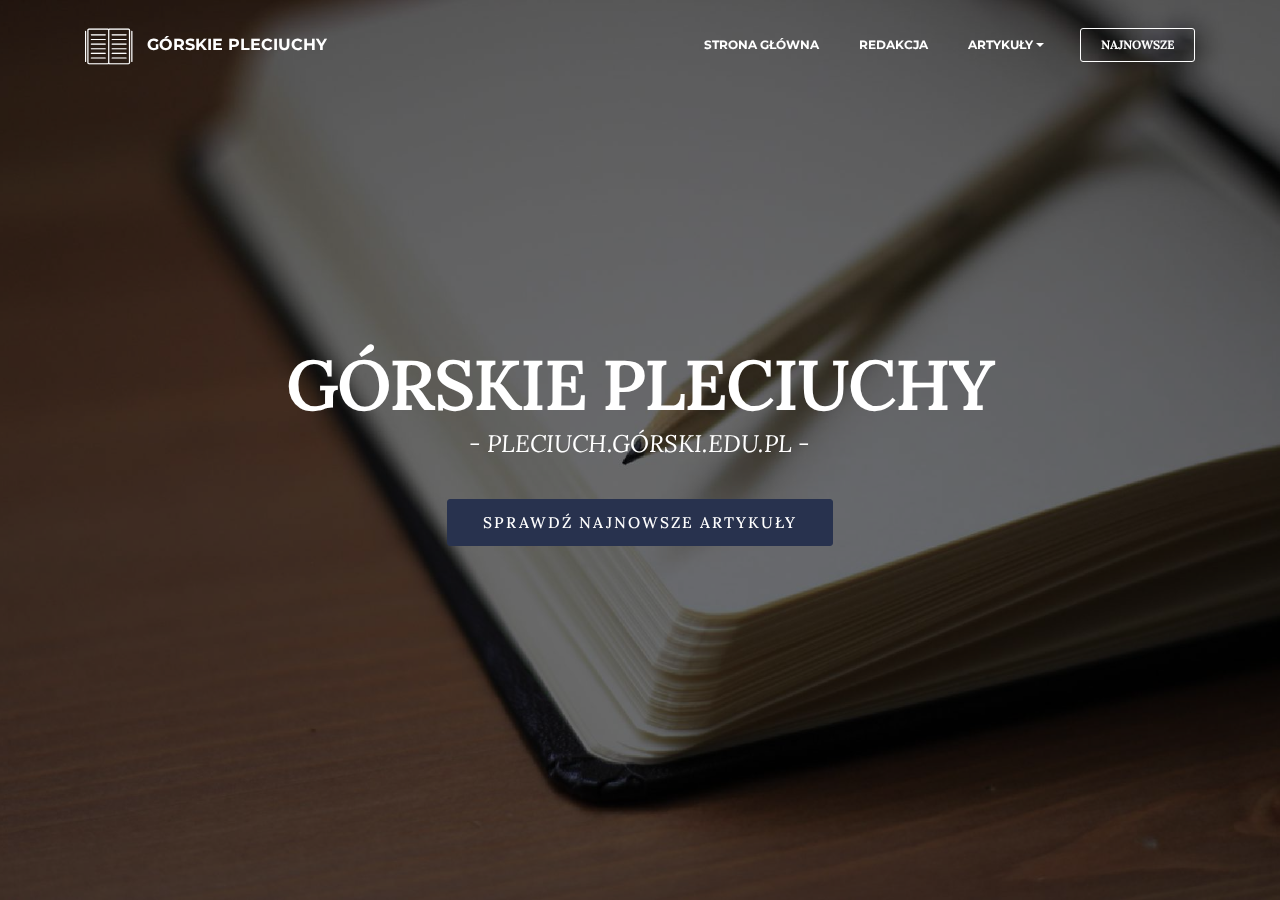
==== commit cdae244c: "create github pages" ====
--- a/index.html
+++ b/index.html
@@ -45,7 +45,7 @@
                         <div class="hamburger-icon"></div>
                     </button>
 
-                    <ul class="nav-dropdown collapse pull-xs-right nav navbar-nav navbar-toggleable-sm" id="exCollapsingNavbar"><li class="nav-item"><a class="nav-link link" href="index.html">STRONA GŁÓWNA</a></li><li class="nav-item"><a class="nav-link link" href="index.html">REDAKCJA</a></li><li class="nav-item dropdown open"><a class="nav-link link dropdown-toggle" href="https://mobirise.com/" data-toggle="dropdown-submenu" aria-expanded="true">ARTYKUŁY</a><div class="dropdown-menu"><div class="dropdown open"><a class="dropdown-item dropdown-toggle" href="#" data-toggle="dropdown-submenu" aria-expanded="true">2017</a><div class="dropdown-menu dropdown-submenu"><a class="dropdown-item" href="styczen-2017.html">STYCZEŃ</a><a class="dropdown-item" href="kwiecien-2017.html">KWIECIEŃ</a></div></div></div></li><li class="nav-item nav-btn"><a class="nav-link btn btn-white btn-white-outline" href="kwiecien-2017.html">NAJNOWSZE</a></li></ul>
+                    <ul class="nav-dropdown collapse pull-xs-right nav navbar-nav navbar-toggleable-sm" id="exCollapsingNavbar"><li class="nav-item"><a class="nav-link link" href="index.html">STRONA GŁÓWNA</a></li><li class="nav-item"><a class="nav-link link" href="index.html">REDAKCJA</a></li><li class="nav-item dropdown open"><a class="nav-link link dropdown-toggle" href="index.html" data-toggle="dropdown-submenu" aria-expanded="true">ARTYKUŁY</a><div class="dropdown-menu"><div class="dropdown"><a class="dropdown-item dropdown-toggle" href="#" data-toggle="dropdown-submenu" aria-expanded="false">2017</a><div class="dropdown-menu dropdown-submenu"><a class="dropdown-item" href="styczen-2017.html">STYCZEŃ</a><a class="dropdown-item" href="kwiecien-2017.html">KWIECIEŃ</a></div></div></div></li><li class="nav-item nav-btn"><a class="nav-link btn btn-white btn-white-outline" href="kwiecien-2017.html">NAJNOWSZE</a></li></ul>
                     <button hidden="" class="navbar-toggler navbar-close" type="button" data-toggle="collapse" data-target="#exCollapsingNavbar">
                         <div class="close-icon"></div>
                     </button>
@@ -58,7 +58,7 @@
 
 </section>
 
-<section class="engine"><a rel="external" href="https://mobirise.com">mobirise.com</a></section><section class="mbr-section mbr-section-hero mbr-section-full mbr-parallax-background mbr-after-navbar" id="header1-1" style="background-image: url(assets/images/mbr-1-2000x1333.jpg);">
+<section class="engine"><a rel="external" href="https://mobirise.com">https://mobirise.com/</a></section><section class="mbr-section mbr-section-hero mbr-section-full mbr-parallax-background mbr-after-navbar" id="header1-1" style="background-image: url(assets/images/mbr-1-2000x1333.jpg);">
 
     <div class="mbr-overlay" style="opacity: 0.5; background-color: rgb(0, 0, 0);"></div>
 
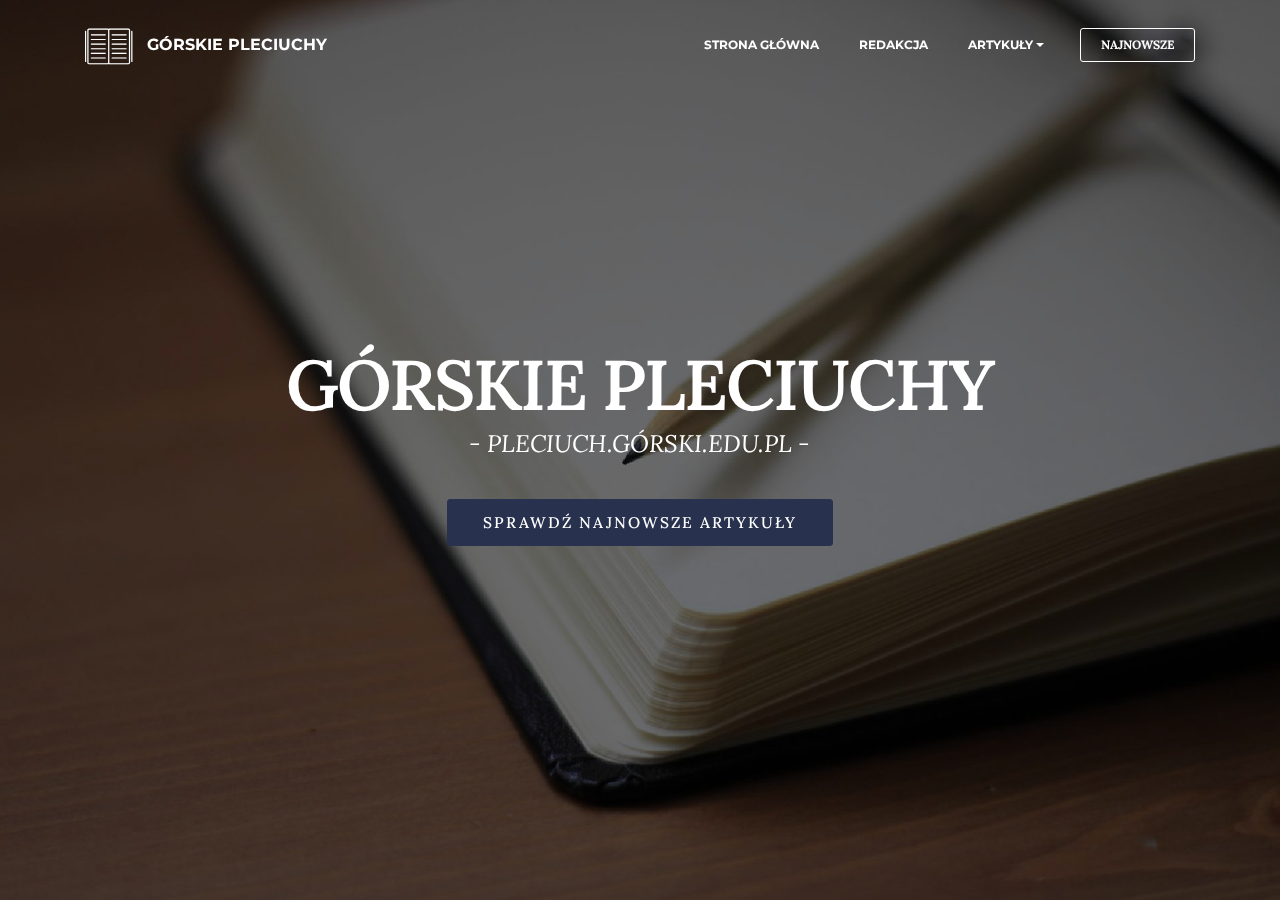
==== commit d7516115: "create github pages" ====
--- a/index.html
+++ b/index.html
@@ -45,7 +45,7 @@
                         <div class="hamburger-icon"></div>
                     </button>
 
-                    <ul class="nav-dropdown collapse pull-xs-right nav navbar-nav navbar-toggleable-sm" id="exCollapsingNavbar"><li class="nav-item"><a class="nav-link link" href="index.html">STRONA GŁÓWNA</a></li><li class="nav-item"><a class="nav-link link" href="index.html">REDAKCJA</a></li><li class="nav-item dropdown open"><a class="nav-link link dropdown-toggle" href="index.html" data-toggle="dropdown-submenu" aria-expanded="true">ARTYKUŁY</a><div class="dropdown-menu"><div class="dropdown"><a class="dropdown-item dropdown-toggle" href="#" data-toggle="dropdown-submenu" aria-expanded="false">2017</a><div class="dropdown-menu dropdown-submenu"><a class="dropdown-item" href="styczen-2017.html">STYCZEŃ</a><a class="dropdown-item" href="kwiecien-2017.html">KWIECIEŃ</a></div></div></div></li><li class="nav-item nav-btn"><a class="nav-link btn btn-white btn-white-outline" href="kwiecien-2017.html">NAJNOWSZE</a></li></ul>
+                    <ul class="nav-dropdown collapse pull-xs-right nav navbar-nav navbar-toggleable-sm" id="exCollapsingNavbar"><li class="nav-item"><a class="nav-link link" href="index.html">STRONA GŁÓWNA</a></li><li class="nav-item"><a class="nav-link link" href="redakcja.html">REDAKCJA</a></li><li class="nav-item dropdown"><a class="nav-link link dropdown-toggle" href="index.html" data-toggle="dropdown-submenu" aria-expanded="false">ARTYKUŁY</a><div class="dropdown-menu"><div class="dropdown"><a class="dropdown-item dropdown-toggle" href="#" data-toggle="dropdown-submenu" aria-expanded="false">2017</a><div class="dropdown-menu dropdown-submenu"><a class="dropdown-item" href="styczen-2017.html">STYCZEŃ</a><a class="dropdown-item" href="kwiecien-2017.html">KWIECIEŃ</a></div></div></div></li><li class="nav-item nav-btn"><a class="nav-link btn btn-white btn-white-outline" href="kwiecien-2017.html">NAJNOWSZE</a></li></ul>
                     <button hidden="" class="navbar-toggler navbar-close" type="button" data-toggle="collapse" data-target="#exCollapsingNavbar">
                         <div class="close-icon"></div>
                     </button>
@@ -58,7 +58,7 @@
 
 </section>
 
-<section class="engine"><a rel="external" href="https://mobirise.com">https://mobirise.com/</a></section><section class="mbr-section mbr-section-hero mbr-section-full mbr-parallax-background mbr-after-navbar" id="header1-1" style="background-image: url(assets/images/mbr-1-2000x1333.jpg);">
+<section class="engine"><a rel="external" href="https://mobirise.com">Mobirise</a></section><section class="mbr-section mbr-section-hero mbr-section-full mbr-parallax-background mbr-after-navbar" id="header1-1" style="background-image: url(assets/images/mbr-1-2000x1333.jpg);">
 
     <div class="mbr-overlay" style="opacity: 0.5; background-color: rgb(0, 0, 0);"></div>
 
--- a/assets/mobirise/css/mbr-additional.css
+++ b/assets/mobirise/css/mbr-additional.css
@@ -653,3 +653,73 @@
 #msg-box8-1n p {
   color: #fff;
 }
+#menu-1y .hide-buttons .nav-btn {
+  display: none !important;
+}
+#menu-1y .navbar-caption {
+  color: #ffffff;
+}
+#menu-1y .navbar-toggler {
+  color: #ffffff;
+}
+#menu-1y .close-icon::before,
+#menu-1y .close-icon::after {
+  background-color: #ffffff;
+}
+#menu-1y .link,
+#menu-1y .dropdown-item {
+  color: #ffffff;
+}
+#menu-1y .link {
+  font-size: 0.75rem;
+}
+#menu-1y .dropdown-item,
+#menu-1y .nav-dropdown-sm .link {
+  font-size: 0.812rem;
+}
+#menu-1y .link:hover,
+#menu-1y .dropdown-item:hover,
+#menu-1y .link:focus,
+#menu-1y .dropdown-item:focus {
+  color: #28324e;
+}
+#menu-1y .link[aria-expanded="true"],
+#menu-1y .dropdown-menu {
+  background: #27713d;
+}
+#menu-1y .nav-dropdown-sm .link:focus,
+#menu-1y .nav-dropdown-sm .link:hover,
+#menu-1y .nav-dropdown-sm .dropdown-item:focus,
+#menu-1y .nav-dropdown-sm .dropdown-item:hover {
+  background: #308c4b!important;
+}
+#menu-1y .navbar,
+#menu-1y .nav-dropdown-sm,
+#menu-1y .nav-dropdown-sm .link[aria-expanded="true"],
+#menu-1y .nav-dropdown-sm .dropdown-menu {
+  background: #349751;
+}
+#menu-1y .bg-color.transparent .link {
+  color: #ffffff;
+  transition: none;
+}
+#menu-1y .bg-color.transparent.opened .link {
+  transition: color 0.2s ease-in-out;
+}
+#menu-1y .bg-color.transparent.opened .link:hover,
+#menu-1y .bg-color.transparent.opened .link:focus {
+  color: #28324e;
+}
+#menu-1y .link[aria-expanded="true"],
+#menu-1y .dropdown-item[aria-expanded="true"] {
+  color: #28324e!important;
+}
+#header5-21 .mbr-section-title {
+  color: #efefef;
+}
+#header5-21 .mbr-section-lead {
+  color: #9c9a9a;
+}
+#features2-24 .striped .mbr-cards-col:nth-child(2n+1) {
+  background-color: #28324e;
+}
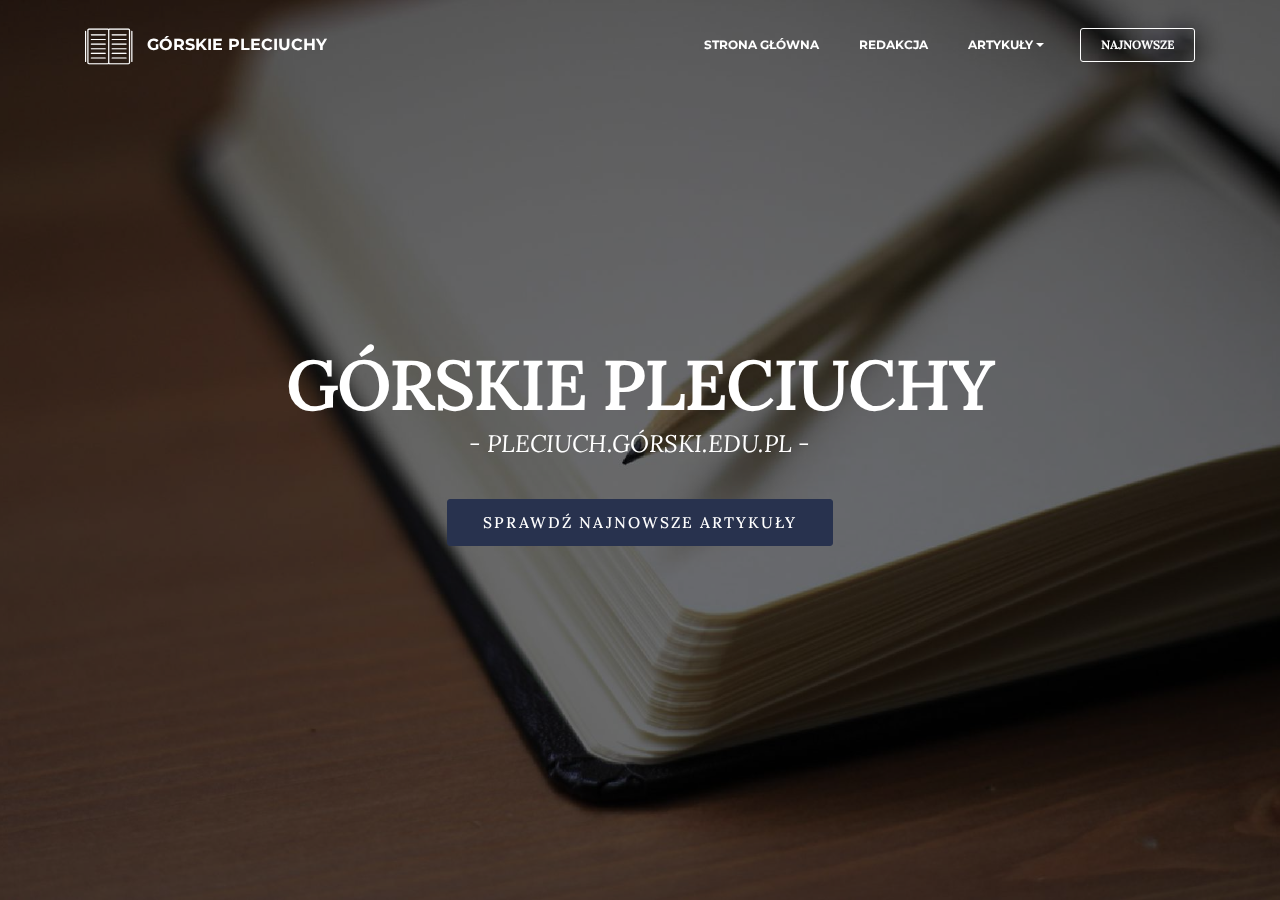
==== commit 5e2ad952: "create github pages" ====
--- a/index.html
+++ b/index.html
@@ -58,7 +58,7 @@
 
 </section>
 
-<section class="engine"><a rel="external" href="https://mobirise.com">Mobirise</a></section><section class="mbr-section mbr-section-hero mbr-section-full mbr-parallax-background mbr-after-navbar" id="header1-1" style="background-image: url(assets/images/mbr-1-2000x1333.jpg);">
+<section class="engine"><a rel="external" href="https://mobirise.com">mobirise.com</a></section><section class="mbr-section mbr-section-hero mbr-section-full mbr-parallax-background mbr-after-navbar" id="header1-1" style="background-image: url(assets/images/mbr-1-2000x1333.jpg);">
 
     <div class="mbr-overlay" style="opacity: 0.5; background-color: rgb(0, 0, 0);"></div>
 
